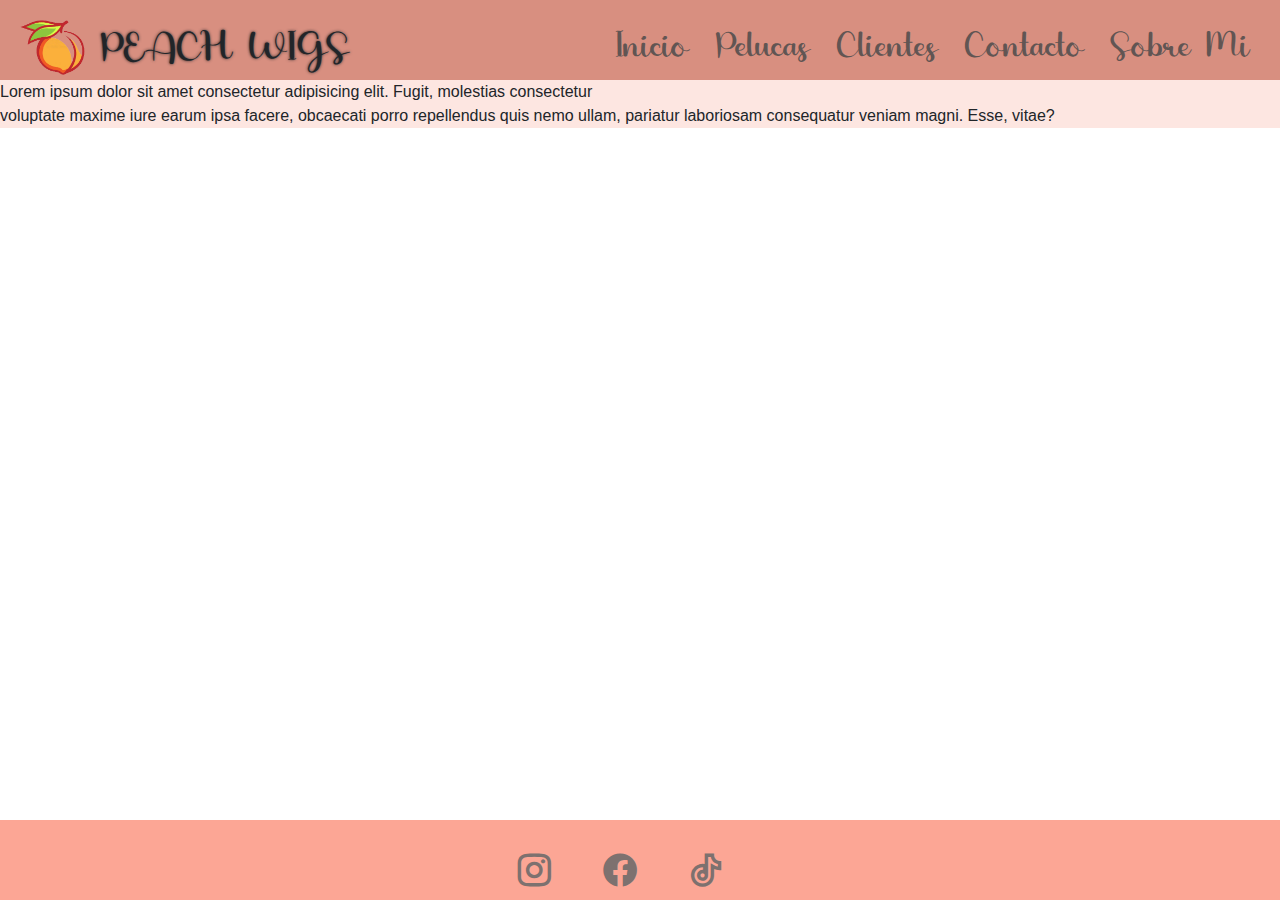
==== WEB/Pages/about-me.html @ 94ce93c8 "Correccion html para pages" ====
<!DOCTYPE html>
<html lang="es">
<head>
    <meta charset="UTF-8">
    <meta http-equiv="X-UA-Compatible" content="IE=edge">
    <meta name="viewport" content="width=device-width, initial-scale=1.0">
    <link rel="stylesheet" href="../css/bootstrap.css">
    <link rel="stylesheet" href="../css/estilos.css">    
    <link rel="stylesheet" href="../css/remixicon.css">
    <title>Sobre mi</title>
</head>
<body>
    <header>   
        <img class= "img" src="../img/peach-logo.png" alt="...">         
        <aside class="logo">Peach wigs</aside> 
        <nav class="barra" >
            <ul>
                <li><a href="inicio.html">Inicio</a></li>
                <li><a href="productos.html">Pelucas</a></li>
                <li><a href="clientes.html">Clientes</a></li>
                <li><a href="contacto.html">Contacto</a></li>
                <li><a href="about-me.html">Sobre mi</a></li>
            </ul>
        </nav>
    </header>

    <main>
        <p>Lorem ipsum dolor sit amet consectetur adipisicing elit. Fugit, molestias consectetur voluptate maxime iure earum ipsa facere, obcaecati porro repellendus quis nemo ullam, pariatur laboriosam consequatur veniam magni. Esse, vitae?</p>
    </main>

    <!-- Footer-->
    <footer>
        <div class="redes-sociales">
            <a href="https://www.instagram.com/peach.wigs/" target="_blank"><i class="ri-instagram-line"></i></a>
            <a href="https://www.facebook.com/peachwigs" target="_blank"><i class="ri-facebook-circle-fill"></i></a>
            <a href="https://www.tiktok.com/@kidacosplaywig?_t=8bCBHR6D5Iz&_r=1" target="_blank"><i class="ri-tiktok-line"></i></a>
        </div>
    </footer>
    
</body>
</html>
---- WEB/css/estilos.css ----
@font-face {
    font-family: cherry;
    src: url(../Fuentes/Texto/Cherry\ Bird\ Demo.ttf);
}

@font-face {
    font-family: elegant;
    src: url(../Fuentes/Texto/Elegant\ Handwriting.otf);
}

@font-face {
    font-family: juliette;
    src: url(../Fuentes/Texto/Juliette.otf);
}

*{
    margin: 0;
    padding: 0;
    box-sizing: border-box;
    width: auto;
    height: auto;
}

header{
    height: 80px;
    width: 100%;
    background-color: #D88F80;
    font-size: 22px;
    font-family: Verdana, Geneva, Tahoma, sans-serif;
    padding: 20px;
    position:relative;
}

.img{
    height: auto;
    width: 80px;
    float:left;
    padding-right: 15px;
}

.logo{
    float: left;
    text-transform: uppercase;
    text-shadow: 0 0 3px;
    font-family: elegant;
    font-size: 40px;
}

.barra{
    float: right;
}

ul{
    list-style: none;
}

ul li{
    display: inline-block;
    text-transform: capitalize;
}

ul a{
    color: #615553;
    text-decoration: none;
    font-family: elegant;
    font-size: 36px;
    padding: 10px

}

ul a:hover{
    color: white;
}

main{
    height: auto;
    background-color: #FDE6E1;
    margin-bottom: 80px;  

}

.Contenedor{
    border: 3px solid black;
    display: grid;
    width: 100%;
    padding: 10px;
    text-align: center;
    font-family: juliette;
    color: #7D716F;
    font-size: 60px; 
    letter-spacing: 5px;
    grid-template-columns: 1fr;
    grid-template-rows: 100px 1fr 1fr;
    justify-content: center;
    align-content: center;
    align-items: center ;
    justify-items: center;
    grid-template-areas:
    "encabezado"    
    "Juegos"   
    "Anime";
    background-size: cover;
    background-position: center;
}

h1{
    grid-area: encabezado;
    font-size: 100px;
}

h2{
    grid-area: h2; 
    font-size: 80px;   
}


.Juegos{
    grid-area: Juegos;
    border: 3px solid black;
    width: 100%;
    display: grid;
    padding: 45px; 
    grid-template-columns: repeat(4, 1fr);
    grid-template-rows: 100px 400px 400px;
    gap: 45px;
    grid-template-areas:  
    "h2 h2 h2 h2"
    "id1 id2 id3 id4"
    "id5 id6 id7 id8";  
}

.Anime{
    grid-area: Anime;
    border: 3px solid black;
    display: grid;
    width: 100%;
    padding: 45px;
    grid-template-columns: repeat(4, 1fr);
    grid-template-rows: 100px 400px 400px;
    gap: 45px;    
    grid-template-areas:
    "h2 h2 h2 h2"
    "id9 id10 id11 id12"
    "id13 id14 id15 id16";   
}

/* ################# Cards ################# */


.myCard {
    background-color: transparent;
    width: 400px;
    height: 400px;
    perspective: 1000px;
    text-shadow: black 1px 0 10px;   
}

.title {
    font-size: 1em;
    font-weight: 100;
    text-align: center;
}

.title2 {
    font-size: 1em;
    font-weight: 900;
    color: aliceblue;
}

.innerCard {
    position: relative;
    width: 100%;
    height: 100%;
    text-align: center;
    transition: transform 0.8s;
    transform-style: preserve-3d;
    cursor: pointer;
}

.myCard:hover .innerCard {
    transform: rotateY(180deg);
}

.frontSide,
.backSide {
    position: absolute;
    display: flex;
    flex-direction: column;
    justify-content: space-between;
    width: 100%;
    height: 100%;    
    -webkit-backface-visibility: hidden;
    backface-visibility: hidden;    
    background-size: cover;
}

.frontSide{
    border: 1px solid rgba(255, 255, 255, 0.8);
    border-radius: 1rem;
    color: white;
    box-shadow: 0 0 0.3em rgba(255, 255, 255, 0.5);
    font-weight: 700;
}

.backSide {
    transform: rotateY(180deg);   
}



/* ################# ID de las imagenes Juegos ################# */

/* Rosalina */

#id1{
    grid-area: id1;
}

#id1 .frontSide,
.frontSide::before {
    background-image: url(../img/Card/rosalina.webp);    
}

#id1 .backSide,
.frontSide::before {
    background-image: url(../img/Juegos/Rosalina.png);
}

/* Bayonetta*/

#id2{
    grid-area: id2;
}

#id2 .frontSide,
.frontSide::before {
    background-image: url(../img/Card/Bayoneta.avif);    
}

#id2 .backSide,
.frontSide::before {
    background-image: url(../img/Juegos/Bayoneta.png);
    background-size: contain;
}

/* Jinx */
#id3{
    grid-area: id3;
}

#id3 .frontSide,
.frontSide::before {
    background-image: url(../img/Card/Jinx.webp);    
}

#id3 .backSide,
.frontSide::before {
    background-image: url(../img/Juegos/jinx.png);
}

/* Mai */

#id4{
    grid-area: id4;
}

#id4 .frontSide,
.frontSide::before {
    background-image: url(../img/Card/mai_shiranui_en_the_king_of_fighters_allstar.jpg_242310155.webp);
}

#id4 .backSide,
.frontSide::before {
    background-image: url(../img/Juegos/snk-removebg-preview.png);
}

/* Eivor */

#id5{
    grid-area: id5;
}

#id5 .frontSide,
.frontSide::before {
    background-image: url(../img/Card/Eivor.webp);        
}

#id5 .backSide,
.frontSide::before {
    background-image: url(../img/Juegos/AC-removebg-preview.png);
}

/* Akali */

#id6{
    grid-area: id6;
}

#id6 .frontSide,
.frontSide::before {
    background-image: url(../img/Card/Akali.jpg);    
}

#id6 .backSide,
.frontSide::before {
    background-image: url(../img/Juegos/akali-removebg-preview.png);
}

/* Kichou */

#id7{
    grid-area: id7;
}

#id7 .frontSide,
.frontSide::before {
    background-image: url(../img/Card/Kichou.jpg);    
}

#id7 .backSide,
.frontSide::before {
    background-image: url(../img/Juegos/mobile-removebg-preview.png);
}

/* Sett */

#id8{
    grid-area: id8;
}

#id8 .frontSide,
.frontSide::before {
    background-image: url(../img/Card/sett.jpg);    
}

#id8 .backSide,
.frontSide::before {
    background-image: url(../img/Juegos/sett_lol-removebg-preview.png);
}

/* ################# ID de las imagenes Anime ################# */

/* Yoko */
#id9{    
    grid-area: id9;
}
#id9 .frontSide,
.frontSide::before {
    background-image: url(../img/Card/yoko.jpg);    
}

#id9 .backSide,
.frontSide::before {
    background-image: url(../img/Anime/TTGL.png);
}

/* Azula */

#id10{    
    grid-area: id10;
}

#id10 .frontSide,
.frontSide::before{
    background-image: url(../img/Card/azula.avif);    
}

#id10 .backSide,
.frontSide::before {
    background-image: url(../img/Anime/azula.png);
}

/* Rengoku */

#id11{    
    grid-area: id11;
}

#id11 .frontSide,
.frontSide::before{
    background-image: url(../img/Card/rengoku.jpeg);    
}

#id11 .backSide,
.frontSide::before {
    background-image: url(../img/Anime/rengoku.png);
}

/* Madara */

#id12{    
    grid-area: id12;
}

#id12 .frontSide,
.frontSide::before{
    background-image: url(../img/Card/Naruto-Madara-Uchiha-se-convierte-en-un-personaje-de-Dragon-Ball-One-Piece-y-Kimetsu-no-Yaiba-en-este-fanart.webp);    
}

#id12 .backSide,
.frontSide::before {
    background-image: url(../img/Anime/madara.png);
}

/* Draculaura */

#id13{    
    grid-area: id13;
}

#id13 .frontSide,
.frontSide::before{
    background-image: url(../img/Card/d12aa16167b3145a9d330a1097f83d4e.jpg);    
}

#id13 .backSide,
.frontSide::before {
    background-image: url(../img/Anime/highschool.png);
}

/* Usagi */

#id14{    
    grid-area: id14;
}

#id14 .frontSide,
.frontSide::before{
    background-image: url(../img/Card/usagi.jpg);    
}

#id14 .backSide,
.frontSide::before {
    background-image: url(../img/Anime/Usagi.png);
}

/* Faye */

#id15{    
    grid-area: id15;
}

#id15 .frontSide,
.frontSide::before{
    background-image: url(../img/Card/Faye_Valentine.jpg);    
}

#id15 .backSide,
.frontSide::before {
    background-image: url(../img/Anime/faye.png);
}

/* Mitsuri */

#id16{    
    grid-area: id16;
}

#id16 .frontSide,
.frontSide::before{
    background-image: url(../img/Card/Mitsuri_Kanroji_-_Anime.webp);    
}

#id16 .backSide,
.frontSide::before {
    background-image: url(../img/Anime/kimetsu.png);
}

/* Rengoku */

#id11{    
    grid-area: id11;
}

#id11 .frontSide,
.frontSide::before{
    background-image: url(../img/Card/rengoku.jpeg);    
}

#id11 .backSide,
.frontSide::before {
    background-image: url(../img/Anime/rengoku.png);
}




footer{
    position: fixed;
    left: 0;
    bottom: 0;
    width: 100%;
    height: 80px;
    background-color: #FCA695;
    font-family: elegant;
    color: #7D716F;
    text-align: center;
    padding: 20px;
}

.redes-sociales a{

    color: #7D716F;
    font-size: 40px;
    padding-right: 40px;
    text-decoration: none;
}

.redes-sociales a:hover{
    color: white;
    text-shadow: black 1px 0 10px;
}
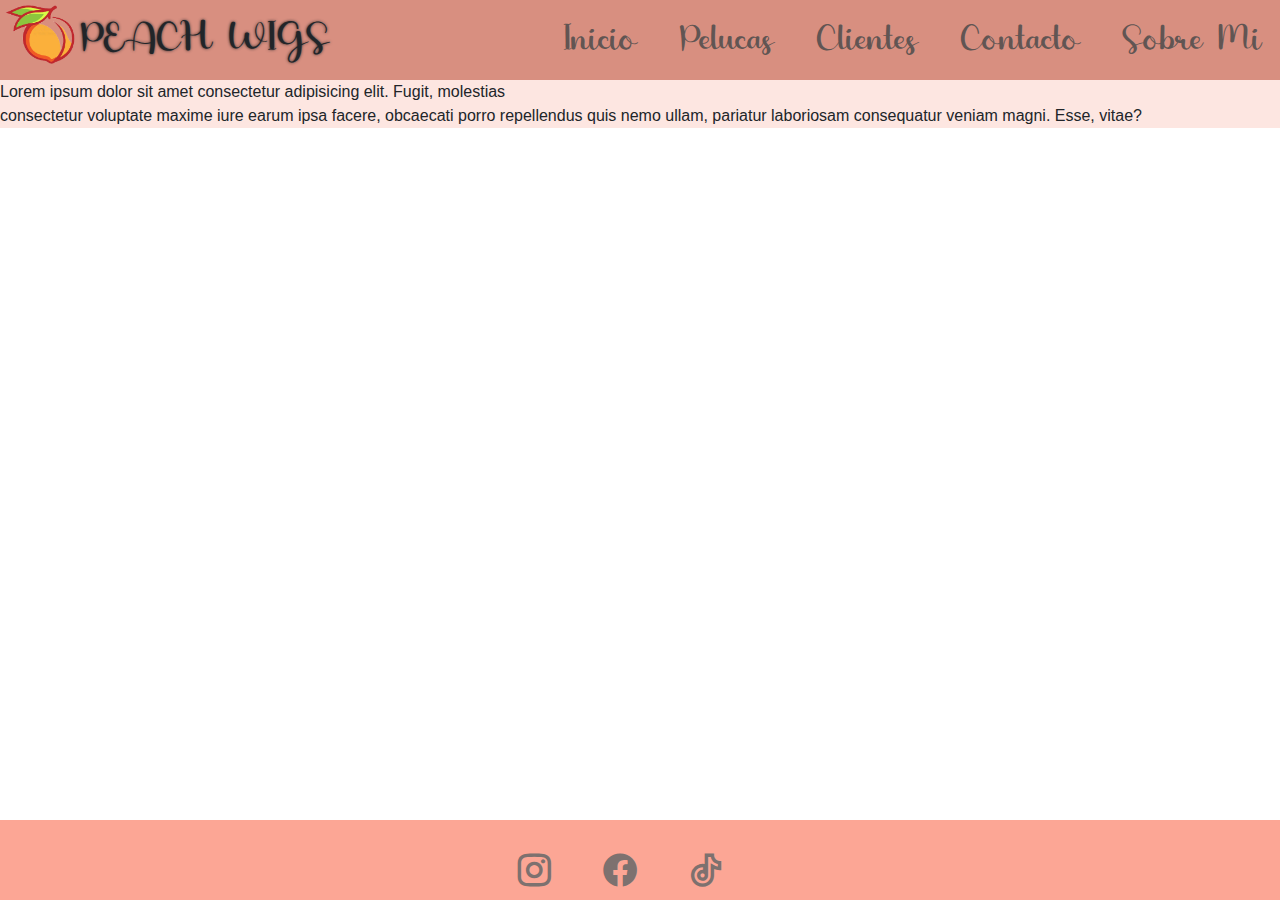
==== commit c978b1c1: "Header responsive hecho" ====
--- a/WEB/Pages/about-me.html
+++ b/WEB/Pages/about-me.html
@@ -14,6 +14,10 @@
         <img class= "img" src="../img/peach-logo.png" alt="...">         
         <aside class="logo">Peach wigs</aside> 
         <nav class="barra" >
+            <input type="checkbox" id="check">
+            <label for="check" class="checkbtn">
+                <i class="ri-menu-line"></i>
+            </label>
             <ul>
                 <li><a href="inicio.html">Inicio</a></li>
                 <li><a href="productos.html">Pelucas</a></li>
--- a/WEB/css/estilos.css
+++ b/WEB/css/estilos.css
@@ -27,7 +27,6 @@
     background-color: #D88F80;
     font-size: 22px;
     font-family: Verdana, Geneva, Tahoma, sans-serif;
-    padding: 20px;
     position:relative;
 }
 
@@ -35,7 +34,8 @@
     height: auto;
     width: 80px;
     float:left;
-    padding-right: 15px;
+    position: relative;
+    padding: 5px;
 }
 
 .logo{
@@ -44,33 +44,49 @@
     text-shadow: 0 0 3px;
     font-family: elegant;
     font-size: 40px;
-}
-
-.barra{
+    line-height: 80px;
+}
+
+ul{
     float: right;
-}
-
-ul{
     list-style: none;
 }
 
 ul li{
     display: inline-block;
-    text-transform: capitalize;
+    text-transform: capitalize;    
+    line-height: 80px;
+    margin: 0 5px
 }
 
 ul a{
     color: #615553;
+    font-family: elegant;        
     text-decoration: none;
-    font-family: elegant;
     font-size: 36px;
-    padding: 10px
+    padding: 7px 13px;
 
 }
 
 ul a:hover{
-    color: white;
-}
+    color: white;    
+    text-decoration: none;
+}
+
+.checkbtn{
+    font-size: 30px;
+    color: #615553;
+    float: right;    
+    line-height: 80px;
+    margin-right: 40px;
+    cursor: pointer;    
+    display: none;
+}
+
+#check{
+    display: none;
+}
+
 
 main{
     height: auto;
@@ -78,6 +94,113 @@
     margin-bottom: 80px;  
 
 }
+
+@media (max-width: 480px) { 
+
+    .logo{
+        font-size: 30px;
+    }   
+    .checkbtn{
+        display: block;
+    }
+
+    ul{
+        position: fixed;
+        width: 100%;
+        height: 100vh;
+        background:#FDE6E1;
+        top: 80px;
+        left: -100%;       
+        text-align: center;
+        transition: all .5s;
+
+    }
+    
+    ul li{
+        display: block;
+        margin: 50px 0;
+        line-height: 30px;
+    }
+
+    ul li a{
+        font-size: 40px;
+    }
+
+    li a:hover, li a.active{
+        background: none;
+        color: white;
+        text-shadow: 1px 1px 2px #615553;
+    }
+    
+    #check:checked ~ ul{
+        left: 0;
+    }
+}
+/* Crear banners de tamaño 1500px ancho por 415px alto */
+
+
+/* .....Carrusel V.1.....
+.Carrusel{
+    margin: auto;
+    background-color: #FDE6E1;
+    max-width: 1500px;
+    width: 100%;
+    padding: 15px;
+}
+
+ul.slider{
+    position: relative;
+    max-width: 1500px;
+    width: 100%;
+    height: 415px;
+}
+
+ul.slider li{
+    position: absolute;
+    left: 0;
+    top: 0;
+    opacity: 0;
+    width: inherit;
+    height: inherit;
+    transition: opacity .5s;
+}
+
+ul.slider li img{
+    width: 100%;
+    height: 400px;
+    object-fit: cover;
+}
+
+ul.slider li:first-child{
+    opacity:1;
+}
+
+ul.slider li:target{
+    opacity: 1;
+}
+
+.menu{
+    text-align: center;
+    margin: 20px;
+}
+
+.menu li{
+    display: inline-block;
+    text-align: center;
+}
+
+.menu li a{
+    display: inline-block;
+    color: white;
+    text-decoration: none;
+    background-color: #DD897B;
+    padding: 0px;
+    width: 20px;
+    height: 20px;
+    font-size: 20px;
+    border-radius: 100%;
+} 
+......Carrusel v.1......*/
 
 .Contenedor{
     border: 3px solid black;
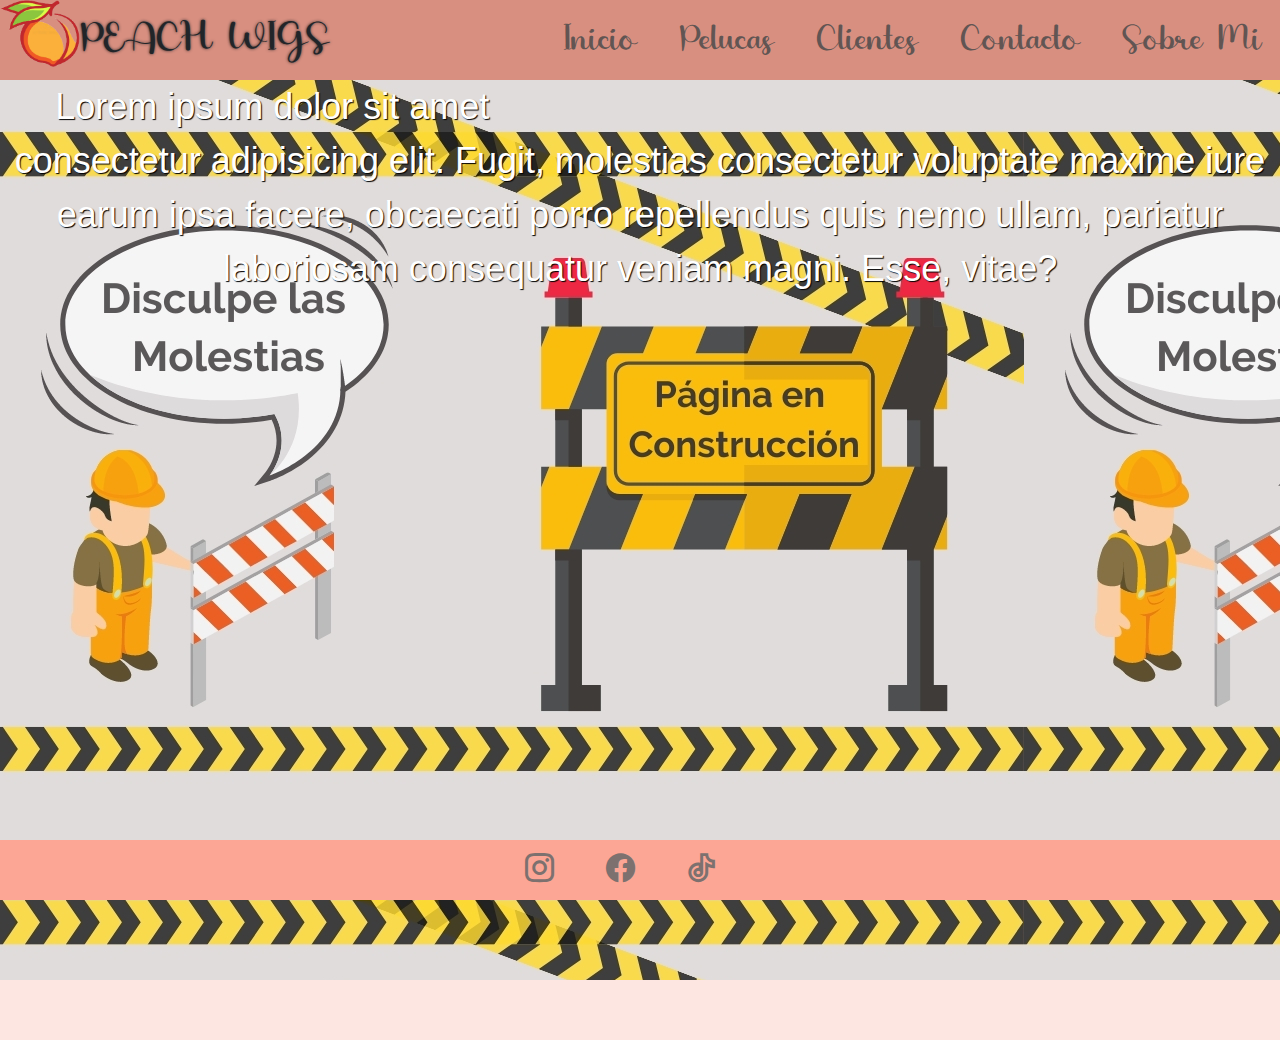
==== commit 3140aeac: "Añadido pagina Contacto Responsive" ====
--- a/WEB/Pages/about-me.html
+++ b/WEB/Pages/about-me.html
@@ -29,7 +29,7 @@
     </header>
 
     <main>
-        <p>Lorem ipsum dolor sit amet consectetur adipisicing elit. Fugit, molestias consectetur voluptate maxime iure earum ipsa facere, obcaecati porro repellendus quis nemo ullam, pariatur laboriosam consequatur veniam magni. Esse, vitae?</p>
+        <p class="Construccion">Lorem ipsum dolor sit amet consectetur adipisicing elit. Fugit, molestias consectetur voluptate maxime iure earum ipsa facere, obcaecati porro repellendus quis nemo ullam, pariatur laboriosam consequatur veniam magni. Esse, vitae?</p>
     </main>
 
     <!-- Footer-->
--- a/WEB/css/estilos.css
+++ b/WEB/css/estilos.css
@@ -21,13 +21,19 @@
     height: auto;
 }
 
+body{
+    background: #FDE6E1;
+}
+
 header{
     height: 80px;
     width: 100%;
     background-color: #D88F80;
     font-size: 22px;
     font-family: Verdana, Geneva, Tahoma, sans-serif;
-    position:relative;
+    position: sticky;
+    top: 0;
+    z-index: 3;
 }
 
 .img{
@@ -35,7 +41,7 @@
     width: 80px;
     float:left;
     position: relative;
-    padding: 5px;
+    padding: 0;
 }
 
 .logo{
@@ -47,12 +53,12 @@
     line-height: 80px;
 }
 
-ul{
+nav ul{
     float: right;
     list-style: none;
 }
 
-ul li{
+nav ul li{
     display: inline-block;
     text-transform: capitalize;    
     line-height: 80px;
@@ -68,9 +74,10 @@
 
 }
 
-ul a:hover{
+ul a.active, ul a:hover{
     color: white;    
     text-decoration: none;
+    cursor: pointer;
 }
 
 .checkbtn{
@@ -90,12 +97,11 @@
 
 main{
     height: auto;
-    background-color: #FDE6E1;
-    margin-bottom: 80px;  
-
-}
-
-@media (max-width: 480px) { 
+    margin-bottom: 60px;  
+
+}
+
+@media only screen and (max-width: 480px) { 
 
     .logo{
         font-size: 30px;
@@ -126,7 +132,7 @@
         font-size: 40px;
     }
 
-    li a:hover, li a.active{
+    li a:hover, ul a.active{
         background: none;
         color: white;
         text-shadow: 1px 1px 2px #615553;
@@ -134,7 +140,13 @@
     
     #check:checked ~ ul{
         left: 0;
-    }
+        position: fixed;
+        top: 80px;
+        bottom: 0;
+        right: 0;
+        z-index: 2;
+    }
+    
 }
 /* Crear banners de tamaño 1500px ancho por 415px alto */
 
@@ -226,12 +238,12 @@
     background-position: center;
 }
 
-h1{
+.Contenedor h1{
     grid-area: encabezado;
     font-size: 100px;
 }
 
-h2{
+.Contenedor h2{
     grid-area: h2; 
     font-size: 80px;   
 }
@@ -275,7 +287,7 @@
     width: 400px;
     height: 400px;
     perspective: 1000px;
-    text-shadow: black 1px 0 10px;   
+    text-shadow: 1px 1px 1px black;   
 }
 
 .title {
@@ -605,26 +617,143 @@
     background-image: url(../img/Anime/rengoku.png);
 }
 
+/* Pagina Contactos */
+
+.Hello{    
+    background-image: url(../img/v1013-p-0001a.jpg);
+    background-size: cover;
+}
+
+.Contacto{    
+    font-family: cherry;
+    color: #615553;
+    padding: 1.5em;
+    max-width: 1300px;
+    margin-left: auto;
+    margin-right: auto;    
+}
+
+.Contacto h1{
+    text-align: center;
+    font-size: 4em;
+    font-family: Juliette;
+}
+
+.Grid-Contacto{
+    box-shadow: 0 0 20px 0 #7D716F;     
+}
+
+.Grid-Contacto > * {
+    padding: 1em;
+}
+
+.Formulario{
+    background-color:#E3C5BF;
+}
+
+.Formulario form{
+    display: grid;
+    grid-template-columns: 1fr 1fr;
+}
+
+.Formulario form .block{
+    grid-column: 1/3;
+}
+
+.Formulario form p{
+    margin: 0;
+    padding: 1em;
+
+}
+
+.Formulario form button,
+.Formulario form input,
+.Formulario form textarea{
+    width: 100%;
+    padding: .7em;
+    border: none;
+    background: none;
+    outline: none;
+    border-bottom: 1px solid #7A5148;
+}
+
+.Formulario form .Archivos{
+    border-bottom: none;
+}
+
+.Formulario form button{
+    background-color: #7D716F;
+    border: 0;
+    text-transform: uppercase;
+    padding: 1em;
+    color:#E3C5BF ;
+}
+
+.Formulario form button:hover,
+.Formulario form button:focus{
+    background:  #E8D4D1;     
+    color: #808080;
+    transition: background-color 1s ease-out;
+    outline: 0;
+}
+
+.Info{
+    background-color: #7A5148;
+}
+
+.Info ul,
+.Info h2{
+    text-align: center;
+    margin: 0 0 1rem 0;
+    color: #E8D4D1;
+}
+
+.Info ul{
+    list-style: none;
+    padding: 0;
+}
+
+.Info ul li{
+    padding: .3em;
+}
+
+@media (min-width: 700px){
+    .Grid-Contacto{
+        display: grid;
+        grid-template-columns: 2fr 1fr;
+    }
+
+    .Grid-Contacto > * {
+        padding: 2em;
+    }
+    
+    .Info ul,
+    .Info h2{
+        padding: 1em;
+    }
+}
 
 
 
 footer{
     position: fixed;
+    display: flex;
+    align-items: center; 
+    justify-content: center;   
     left: 0;
     bottom: 0;
     width: 100%;
-    height: 80px;
+    height: 60px;
     background-color: #FCA695;
     font-family: elegant;
     color: #7D716F;
-    text-align: center;
-    padding: 20px;
+    padding: 10px;
 }
 
 .redes-sociales a{
 
     color: #7D716F;
-    font-size: 40px;
+    font-size: 35px;
     padding-right: 40px;
     text-decoration: none;
 }
@@ -635,3 +764,60 @@
 }
 
 
+
+@media only screen and (max-width: 480px){ 
+
+    .Contenedor{        
+        padding: 5px;
+        font-size: 28px;
+    }
+    h2{
+        grid-area: h2; 
+        font-size: 70px;   
+    }
+
+    .Juegos{
+    grid-template-columns: 1fr 1fr;
+    padding:10px;
+    grid-template-rows: 100px repeat(4, 200px);
+    gap: 10px;
+    grid-template-areas:
+    "h2 h2"
+    "id1 id2" 
+    "id3 id4"
+    "id5 id6"
+    "id7 id8";
+    }
+
+    
+    .Anime{
+        grid-template-columns: 1fr 1fr;
+        padding:10px;
+        grid-template-rows: 100px repeat(4, 200px);
+        gap: 10px;
+        grid-template-areas:
+        "h2 h2"
+        "id9 id10" 
+        "id11 id12"
+        "id13 id14"
+        "id15 id16";
+        }
+
+    .myCard {
+        background-color: transparent;
+        width: 180px;
+        height: 180px;
+        perspective: 1000px;
+        text-shadow: black 1px 0 10px;   
+    }
+
+}
+
+.Construccion{
+    background-image: url(../img/Pagina-en-construccion.jpg);
+    height: 100vh;
+    font-size: 36px;
+    text-align: center;
+    color: white;
+    text-shadow: 1px 1px 1px black;
+}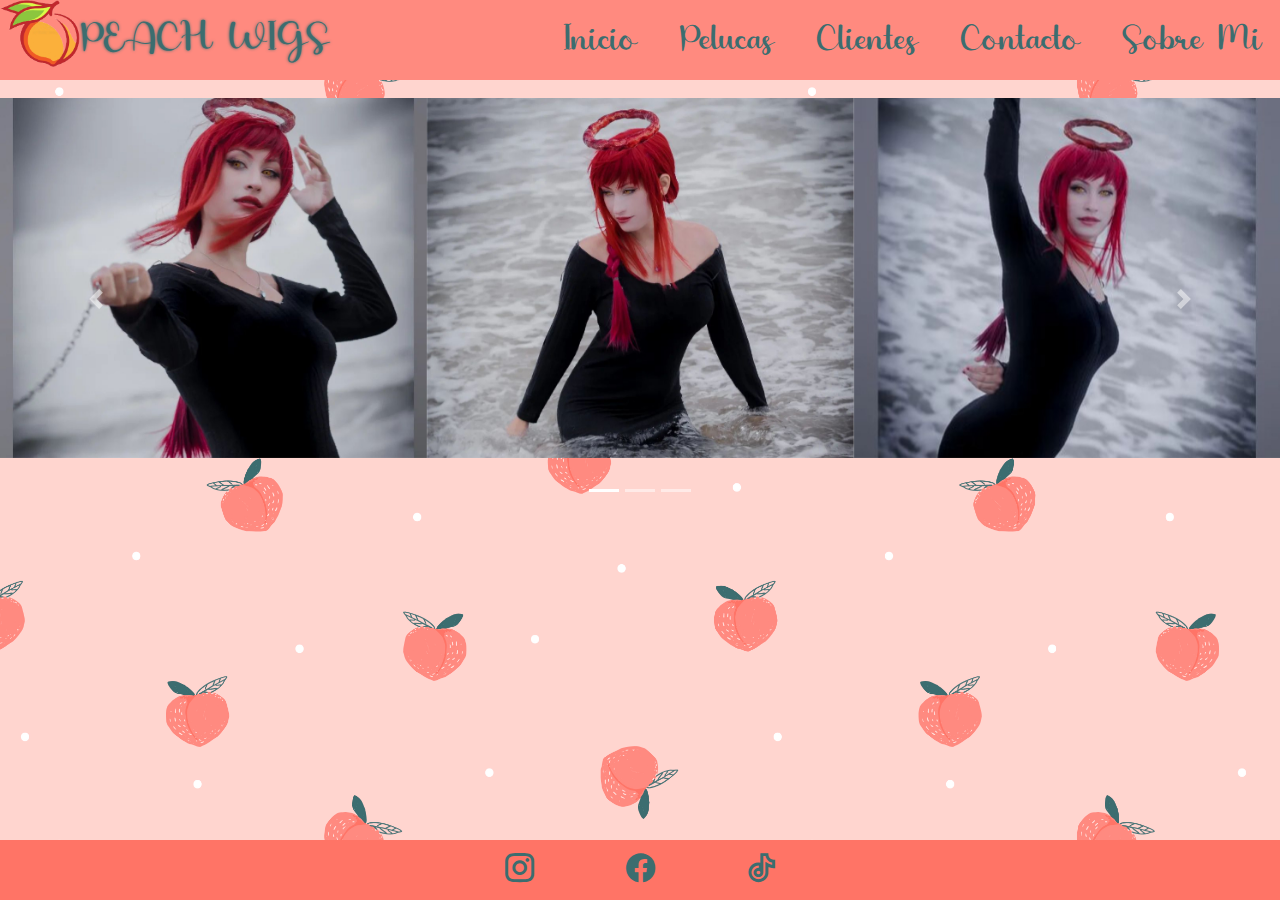
==== commit 1c48715c: "Cambios banner inicio, modificacion de About me" ====
--- a/WEB/Pages/about-me.html
+++ b/WEB/Pages/about-me.html
@@ -1,19 +1,21 @@
 <!DOCTYPE html>
 <html lang="es">
+
 <head>
     <meta charset="UTF-8">
     <meta http-equiv="X-UA-Compatible" content="IE=edge">
     <meta name="viewport" content="width=device-width, initial-scale=1.0">
     <link rel="stylesheet" href="../css/bootstrap.css">
-    <link rel="stylesheet" href="../css/estilos.css">    
+    <link rel="stylesheet" href="../css/estilos.css">
     <link rel="stylesheet" href="../css/remixicon.css">
     <title>Sobre mi</title>
 </head>
+
 <body>
-    <header>   
-        <img class= "img" src="../img/peach-logo.png" alt="...">         
-        <aside class="logo">Peach wigs</aside> 
-        <nav class="barra" >
+    <header>
+        <img class="img" src="../img/peach-logo.png" alt="...">
+        <aside class="logo">Peach wigs</aside>
+        <nav class="barra">
             <input type="checkbox" id="check">
             <label for="check" class="checkbtn">
                 <i class="ri-menu-line"></i>
@@ -27,9 +29,37 @@
             </ul>
         </nav>
     </header>
+    <main>
+        <div id="carouselExampleIndicators" class="carousel slide" data-ride="carousel">
+            <ol class="carousel-indicators">
+                <li data-target="#carouselExampleIndicators" data-slide-to="0" class="active"></li>
+                <li data-target="#carouselExampleIndicators" data-slide-to="1"></li>
+                <li data-target="#carouselExampleIndicators" data-slide-to="2"></li>
+            </ol>
+            <div class="carousel-inner">
+                <div class="carousel-item active">
+                    <img src="../img/banner2.jpg" class="d-block w-100" alt="...">
+                </div>
+                <div class="carousel-item">
+                    <img src="../img/banner1.jpg" class="d-block w-100" alt="...">
+                </div>
+                <div class="carousel-item">
+                    <img src="../img/banner3.jpg" class="d-block w-100" alt="...">
+                </div>
+            </div>
+            <button class="carousel-control-prev" type="button" data-target="#carouselExampleIndicators" data-slide="prev">
+                <span class="carousel-control-prev-icon" aria-hidden="true"></span>
+                <span class="sr-only">Previous</span>
+            </button>
+            <button class="carousel-control-next" type="button" data-target="#carouselExampleIndicators" data-slide="next">
+                <span class="carousel-control-next-icon" aria-hidden="true"></span>
+                <span class="sr-only">Next</span>
+            </button>
+        </div>
 
-    <main>
-        <p class="Construccion">Lorem ipsum dolor sit amet consectetur adipisicing elit. Fugit, molestias consectetur voluptate maxime iure earum ipsa facere, obcaecati porro repellendus quis nemo ullam, pariatur laboriosam consequatur veniam magni. Esse, vitae?</p>
+        <!--  <div class="About">
+
+        </div> -->
     </main>
 
     <!-- Footer-->
@@ -37,9 +67,15 @@
         <div class="redes-sociales">
             <a href="https://www.instagram.com/peach.wigs/" target="_blank"><i class="ri-instagram-line"></i></a>
             <a href="https://www.facebook.com/peachwigs" target="_blank"><i class="ri-facebook-circle-fill"></i></a>
-            <a href="https://www.tiktok.com/@kidacosplaywig?_t=8bCBHR6D5Iz&_r=1" target="_blank"><i class="ri-tiktok-line"></i></a>
+            <a href="https://www.tiktok.com/@kidacosplaywig?_t=8bCBHR6D5Iz&_r=1" target="_blank"><i
+                    class="ri-tiktok-line"></i></a>
         </div>
     </footer>
-    
+    <script src="https://cdn.jsdelivr.net/npm/jquery@3.5.1/dist/jquery.slim.min.js" integrity="sha384-DfXdz2htPH0lsSSs5nCTpuj/zy4C+OGpamoFVy38MVBnE+IbbVYUew+OrCXaRkfj" crossorigin="anonymous"></script>
+    <script src="https://cdn.jsdelivr.net/npm/popper.js@1.16.1/dist/umd/popper.min.js" integrity="sha384-9/reFTGAW83EW2RDu2S0VKaIzap3H66lZH81PoYlFhbGU+6BZp6G7niu735Sk7lN" crossorigin="anonymous"></script>
+    <script src="https://cdn.jsdelivr.net/npm/bootstrap@4.6.2/dist/js/bootstrap.min.js" integrity="sha384-+sLIOodYLS7CIrQpBjl+C7nPvqq+FbNUBDunl/OZv93DB7Ln/533i8e/mZXLi/P+" crossorigin="anonymous"></script>
+
+
 </body>
+
 </html>--- a/WEB/css/estilos.css
+++ b/WEB/css/estilos.css
@@ -1,823 +1,581 @@
-@font-face {
-    font-family: cherry;
-    src: url(../Fuentes/Texto/Cherry\ Bird\ Demo.ttf);
-}
-
-@font-face {
-    font-family: elegant;
-    src: url(../Fuentes/Texto/Elegant\ Handwriting.otf);
-}
-
-@font-face {
-    font-family: juliette;
-    src: url(../Fuentes/Texto/Juliette.otf);
-}
-
-*{
-    margin: 0;
-    padding: 0;
-    box-sizing: border-box;
-    width: auto;
-    height: auto;
-}
-
-body{
-    background: #FDE6E1;
-}
-
-header{
-    height: 80px;
-    width: 100%;
-    background-color: #D88F80;
-    font-size: 22px;
-    font-family: Verdana, Geneva, Tahoma, sans-serif;
-    position: sticky;
-    top: 0;
-    z-index: 3;
-}
-
-.img{
-    height: auto;
-    width: 80px;
-    float:left;
-    position: relative;
-    padding: 0;
-}
-
-.logo{
-    float: left;
-    text-transform: uppercase;
-    text-shadow: 0 0 3px;
-    font-family: elegant;
-    font-size: 40px;
-    line-height: 80px;
-}
-
-nav ul{
-    float: right;
-    list-style: none;
-}
-
-nav ul li{
-    display: inline-block;
-    text-transform: capitalize;    
-    line-height: 80px;
-    margin: 0 5px
-}
-
-ul a{
-    color: #615553;
-    font-family: elegant;        
-    text-decoration: none;
-    font-size: 36px;
-    padding: 7px 13px;
-
-}
-
-ul a.active, ul a:hover{
-    color: white;    
-    text-decoration: none;
-    cursor: pointer;
-}
-
-.checkbtn{
-    font-size: 30px;
-    color: #615553;
-    float: right;    
-    line-height: 80px;
-    margin-right: 40px;
-    cursor: pointer;    
-    display: none;
-}
-
-#check{
-    display: none;
-}
-
-
-main{
-    height: auto;
-    margin-bottom: 60px;  
-
-}
-
-@media only screen and (max-width: 480px) { 
-
-    .logo{
-        font-size: 30px;
-    }   
-    .checkbtn{
-        display: block;
-    }
-
-    ul{
-        position: fixed;
-        width: 100%;
-        height: 100vh;
-        background:#FDE6E1;
-        top: 80px;
-        left: -100%;       
-        text-align: center;
-        transition: all .5s;
-
-    }
-    
-    ul li{
-        display: block;
-        margin: 50px 0;
-        line-height: 30px;
-    }
-
-    ul li a{
-        font-size: 40px;
-    }
-
-    li a:hover, ul a.active{
-        background: none;
-        color: white;
-        text-shadow: 1px 1px 2px #615553;
-    }
-    
-    #check:checked ~ ul{
-        left: 0;
-        position: fixed;
-        top: 80px;
-        bottom: 0;
-        right: 0;
-        z-index: 2;
-    }
-    
-}
-/* Crear banners de tamaño 1500px ancho por 415px alto */
-
-
-/* .....Carrusel V.1.....
-.Carrusel{
-    margin: auto;
-    background-color: #FDE6E1;
-    max-width: 1500px;
-    width: 100%;
-    padding: 15px;
-}
-
-ul.slider{
-    position: relative;
-    max-width: 1500px;
-    width: 100%;
-    height: 415px;
-}
-
-ul.slider li{
-    position: absolute;
-    left: 0;
-    top: 0;
-    opacity: 0;
-    width: inherit;
-    height: inherit;
-    transition: opacity .5s;
-}
-
-ul.slider li img{
-    width: 100%;
-    height: 400px;
-    object-fit: cover;
-}
-
-ul.slider li:first-child{
-    opacity:1;
-}
-
-ul.slider li:target{
-    opacity: 1;
-}
-
-.menu{
-    text-align: center;
-    margin: 20px;
-}
-
-.menu li{
-    display: inline-block;
-    text-align: center;
-}
-
-.menu li a{
-    display: inline-block;
-    color: white;
-    text-decoration: none;
-    background-color: #DD897B;
-    padding: 0px;
-    width: 20px;
-    height: 20px;
-    font-size: 20px;
-    border-radius: 100%;
-} 
-......Carrusel v.1......*/
-
-.Contenedor{
-    border: 3px solid black;
-    display: grid;
-    width: 100%;
-    padding: 10px;
-    text-align: center;
-    font-family: juliette;
-    color: #7D716F;
-    font-size: 60px; 
-    letter-spacing: 5px;
-    grid-template-columns: 1fr;
-    grid-template-rows: 100px 1fr 1fr;
-    justify-content: center;
-    align-content: center;
-    align-items: center ;
-    justify-items: center;
-    grid-template-areas:
-    "encabezado"    
-    "Juegos"   
-    "Anime";
-    background-size: cover;
-    background-position: center;
-}
-
-.Contenedor h1{
-    grid-area: encabezado;
-    font-size: 100px;
-}
-
-.Contenedor h2{
-    grid-area: h2; 
-    font-size: 80px;   
-}
-
-
-.Juegos{
-    grid-area: Juegos;
-    border: 3px solid black;
-    width: 100%;
-    display: grid;
-    padding: 45px; 
-    grid-template-columns: repeat(4, 1fr);
-    grid-template-rows: 100px 400px 400px;
-    gap: 45px;
-    grid-template-areas:  
-    "h2 h2 h2 h2"
-    "id1 id2 id3 id4"
-    "id5 id6 id7 id8";  
-}
-
-.Anime{
-    grid-area: Anime;
-    border: 3px solid black;
-    display: grid;
-    width: 100%;
-    padding: 45px;
-    grid-template-columns: repeat(4, 1fr);
-    grid-template-rows: 100px 400px 400px;
-    gap: 45px;    
-    grid-template-areas:
-    "h2 h2 h2 h2"
-    "id9 id10 id11 id12"
-    "id13 id14 id15 id16";   
-}
-
-/* ################# Cards ################# */
-
-
-.myCard {
-    background-color: transparent;
-    width: 400px;
-    height: 400px;
-    perspective: 1000px;
-    text-shadow: 1px 1px 1px black;   
-}
-
-.title {
-    font-size: 1em;
-    font-weight: 100;
-    text-align: center;
-}
-
-.title2 {
-    font-size: 1em;
-    font-weight: 900;
-    color: aliceblue;
-}
-
-.innerCard {
-    position: relative;
-    width: 100%;
-    height: 100%;
-    text-align: center;
-    transition: transform 0.8s;
-    transform-style: preserve-3d;
-    cursor: pointer;
-}
-
-.myCard:hover .innerCard {
-    transform: rotateY(180deg);
-}
-
-.frontSide,
-.backSide {
-    position: absolute;
-    display: flex;
-    flex-direction: column;
-    justify-content: space-between;
-    width: 100%;
-    height: 100%;    
-    -webkit-backface-visibility: hidden;
-    backface-visibility: hidden;    
-    background-size: cover;
-}
-
-.frontSide{
-    border: 1px solid rgba(255, 255, 255, 0.8);
-    border-radius: 1rem;
-    color: white;
-    box-shadow: 0 0 0.3em rgba(255, 255, 255, 0.5);
-    font-weight: 700;
-}
-
-.backSide {
-    transform: rotateY(180deg);   
-}
-
-
-
-/* ################# ID de las imagenes Juegos ################# */
-
-/* Rosalina */
-
-#id1{
-    grid-area: id1;
-}
-
-#id1 .frontSide,
-.frontSide::before {
-    background-image: url(../img/Card/rosalina.webp);    
-}
-
-#id1 .backSide,
-.frontSide::before {
-    background-image: url(../img/Juegos/Rosalina.png);
-}
-
-/* Bayonetta*/
-
-#id2{
-    grid-area: id2;
-}
-
-#id2 .frontSide,
-.frontSide::before {
-    background-image: url(../img/Card/Bayoneta.avif);    
-}
-
-#id2 .backSide,
-.frontSide::before {
-    background-image: url(../img/Juegos/Bayoneta.png);
-    background-size: contain;
-}
-
-/* Jinx */
-#id3{
-    grid-area: id3;
-}
-
-#id3 .frontSide,
-.frontSide::before {
-    background-image: url(../img/Card/Jinx.webp);    
-}
-
-#id3 .backSide,
-.frontSide::before {
-    background-image: url(../img/Juegos/jinx.png);
-}
-
-/* Mai */
-
-#id4{
-    grid-area: id4;
-}
-
-#id4 .frontSide,
-.frontSide::before {
-    background-image: url(../img/Card/mai_shiranui_en_the_king_of_fighters_allstar.jpg_242310155.webp);
-}
-
-#id4 .backSide,
-.frontSide::before {
-    background-image: url(../img/Juegos/snk-removebg-preview.png);
-}
-
-/* Eivor */
-
-#id5{
-    grid-area: id5;
-}
-
-#id5 .frontSide,
-.frontSide::before {
-    background-image: url(../img/Card/Eivor.webp);        
-}
-
-#id5 .backSide,
-.frontSide::before {
-    background-image: url(../img/Juegos/AC-removebg-preview.png);
-}
-
-/* Akali */
-
-#id6{
-    grid-area: id6;
-}
-
-#id6 .frontSide,
-.frontSide::before {
-    background-image: url(../img/Card/Akali.jpg);    
-}
-
-#id6 .backSide,
-.frontSide::before {
-    background-image: url(../img/Juegos/akali-removebg-preview.png);
-}
-
-/* Kichou */
-
-#id7{
-    grid-area: id7;
-}
-
-#id7 .frontSide,
-.frontSide::before {
-    background-image: url(../img/Card/Kichou.jpg);    
-}
-
-#id7 .backSide,
-.frontSide::before {
-    background-image: url(../img/Juegos/mobile-removebg-preview.png);
-}
-
-/* Sett */
-
-#id8{
-    grid-area: id8;
-}
-
-#id8 .frontSide,
-.frontSide::before {
-    background-image: url(../img/Card/sett.jpg);    
-}
-
-#id8 .backSide,
-.frontSide::before {
-    background-image: url(../img/Juegos/sett_lol-removebg-preview.png);
-}
-
-/* ################# ID de las imagenes Anime ################# */
-
-/* Yoko */
-#id9{    
-    grid-area: id9;
-}
-#id9 .frontSide,
-.frontSide::before {
-    background-image: url(../img/Card/yoko.jpg);    
-}
-
-#id9 .backSide,
-.frontSide::before {
-    background-image: url(../img/Anime/TTGL.png);
-}
-
-/* Azula */
-
-#id10{    
-    grid-area: id10;
-}
-
-#id10 .frontSide,
-.frontSide::before{
-    background-image: url(../img/Card/azula.avif);    
-}
-
-#id10 .backSide,
-.frontSide::before {
-    background-image: url(../img/Anime/azula.png);
-}
-
-/* Rengoku */
-
-#id11{    
-    grid-area: id11;
-}
-
-#id11 .frontSide,
-.frontSide::before{
-    background-image: url(../img/Card/rengoku.jpeg);    
-}
-
-#id11 .backSide,
-.frontSide::before {
-    background-image: url(../img/Anime/rengoku.png);
-}
-
-/* Madara */
-
-#id12{    
-    grid-area: id12;
-}
-
-#id12 .frontSide,
-.frontSide::before{
-    background-image: url(../img/Card/Naruto-Madara-Uchiha-se-convierte-en-un-personaje-de-Dragon-Ball-One-Piece-y-Kimetsu-no-Yaiba-en-este-fanart.webp);    
-}
-
-#id12 .backSide,
-.frontSide::before {
-    background-image: url(../img/Anime/madara.png);
-}
-
-/* Draculaura */
-
-#id13{    
-    grid-area: id13;
-}
-
-#id13 .frontSide,
-.frontSide::before{
-    background-image: url(../img/Card/d12aa16167b3145a9d330a1097f83d4e.jpg);    
-}
-
-#id13 .backSide,
-.frontSide::before {
-    background-image: url(../img/Anime/highschool.png);
-}
-
-/* Usagi */
-
-#id14{    
-    grid-area: id14;
-}
-
-#id14 .frontSide,
-.frontSide::before{
-    background-image: url(../img/Card/usagi.jpg);    
-}
-
-#id14 .backSide,
-.frontSide::before {
-    background-image: url(../img/Anime/Usagi.png);
-}
-
-/* Faye */
-
-#id15{    
-    grid-area: id15;
-}
-
-#id15 .frontSide,
-.frontSide::before{
-    background-image: url(../img/Card/Faye_Valentine.jpg);    
-}
-
-#id15 .backSide,
-.frontSide::before {
-    background-image: url(../img/Anime/faye.png);
-}
-
-/* Mitsuri */
-
-#id16{    
-    grid-area: id16;
-}
-
-#id16 .frontSide,
-.frontSide::before{
-    background-image: url(../img/Card/Mitsuri_Kanroji_-_Anime.webp);    
-}
-
-#id16 .backSide,
-.frontSide::before {
-    background-image: url(../img/Anime/kimetsu.png);
-}
-
-/* Rengoku */
-
-#id11{    
-    grid-area: id11;
-}
-
-#id11 .frontSide,
-.frontSide::before{
-    background-image: url(../img/Card/rengoku.jpeg);    
-}
-
-#id11 .backSide,
-.frontSide::before {
-    background-image: url(../img/Anime/rengoku.png);
-}
-
-/* Pagina Contactos */
-
-.Hello{    
-    background-image: url(../img/v1013-p-0001a.jpg);
-    background-size: cover;
-}
-
-.Contacto{    
-    font-family: cherry;
-    color: #615553;
-    padding: 1.5em;
-    max-width: 1300px;
-    margin-left: auto;
-    margin-right: auto;    
-}
-
-.Contacto h1{
-    text-align: center;
-    font-size: 4em;
-    font-family: Juliette;
-}
-
-.Grid-Contacto{
-    box-shadow: 0 0 20px 0 #7D716F;     
-}
-
-.Grid-Contacto > * {
-    padding: 1em;
-}
-
-.Formulario{
-    background-color:#E3C5BF;
-}
-
-.Formulario form{
-    display: grid;
-    grid-template-columns: 1fr 1fr;
-}
-
-.Formulario form .block{
-    grid-column: 1/3;
-}
-
-.Formulario form p{
-    margin: 0;
-    padding: 1em;
-
-}
-
-.Formulario form button,
-.Formulario form input,
-.Formulario form textarea{
-    width: 100%;
-    padding: .7em;
-    border: none;
-    background: none;
-    outline: none;
-    border-bottom: 1px solid #7A5148;
-}
-
-.Formulario form .Archivos{
-    border-bottom: none;
-}
-
-.Formulario form button{
-    background-color: #7D716F;
-    border: 0;
-    text-transform: uppercase;
-    padding: 1em;
-    color:#E3C5BF ;
-}
-
-.Formulario form button:hover,
-.Formulario form button:focus{
-    background:  #E8D4D1;     
-    color: #808080;
-    transition: background-color 1s ease-out;
-    outline: 0;
-}
-
-.Info{
-    background-color: #7A5148;
-}
-
-.Info ul,
-.Info h2{
-    text-align: center;
-    margin: 0 0 1rem 0;
-    color: #E8D4D1;
-}
-
-.Info ul{
-    list-style: none;
-    padding: 0;
-}
-
-.Info ul li{
-    padding: .3em;
-}
-
-@media (min-width: 700px){
-    .Grid-Contacto{
-        display: grid;
-        grid-template-columns: 2fr 1fr;
-    }
-
-    .Grid-Contacto > * {
-        padding: 2em;
-    }
-    
-    .Info ul,
-    .Info h2{
-        padding: 1em;
-    }
-}
-
-
-
-footer{
-    position: fixed;
-    display: flex;
-    align-items: center; 
-    justify-content: center;   
-    left: 0;
-    bottom: 0;
-    width: 100%;
-    height: 60px;
-    background-color: #FCA695;
-    font-family: elegant;
-    color: #7D716F;
-    padding: 10px;
-}
-
-.redes-sociales a{
-
-    color: #7D716F;
-    font-size: 35px;
-    padding-right: 40px;
-    text-decoration: none;
-}
-
-.redes-sociales a:hover{
-    color: white;
-    text-shadow: black 1px 0 10px;
-}
-
-
-
-@media only screen and (max-width: 480px){ 
-
-    .Contenedor{        
-        padding: 5px;
-        font-size: 28px;
-    }
-    h2{
-        grid-area: h2; 
-        font-size: 70px;   
-    }
-
-    .Juegos{
-    grid-template-columns: 1fr 1fr;
-    padding:10px;
-    grid-template-rows: 100px repeat(4, 200px);
-    gap: 10px;
-    grid-template-areas:
-    "h2 h2"
-    "id1 id2" 
-    "id3 id4"
-    "id5 id6"
-    "id7 id8";
-    }
-
-    
-    .Anime{
-        grid-template-columns: 1fr 1fr;
-        padding:10px;
-        grid-template-rows: 100px repeat(4, 200px);
-        gap: 10px;
-        grid-template-areas:
-        "h2 h2"
-        "id9 id10" 
-        "id11 id12"
-        "id13 id14"
-        "id15 id16";
-        }
-
-    .myCard {
-        background-color: transparent;
-        width: 180px;
-        height: 180px;
-        perspective: 1000px;
-        text-shadow: black 1px 0 10px;   
-    }
-
-}
-
-.Construccion{
-    background-image: url(../img/Pagina-en-construccion.jpg);
-    height: 100vh;
-    font-size: 36px;
-    text-align: center;
-    color: white;
-    text-shadow: 1px 1px 1px black;
-}+@charset "UTF-8";
+@font-face {
+  font-family: cherry;
+  src: url(../Fuentes/Texto/Cherry\ Bird\ Demo.ttf);
+}
+@font-face {
+  font-family: elegant;
+  src: url(../Fuentes/Texto/Elegant\ Handwriting.otf);
+}
+@font-face {
+  font-family: juliette;
+  src: url(../Fuentes/Texto/Juliette.otf);
+}
+/* Paleta de colores */
+* {
+  margin: 0;
+  padding: 0;
+  box-sizing: border-box;
+  width: auto;
+  height: auto;
+}
+
+body {
+  background: #ffd5cf;
+  background-image: url(../img/v1013-p-0001a.jpg);
+  background-size: cover;
+}
+body .Construccion {
+  background-image: url(../img/Pagina-en-construccion.jpg);
+  height: 100vh;
+  font-size: 36px;
+  text-align: center;
+  color: #ffe0dd;
+  text-shadow: 1px 1px 1px black;
+}
+
+header {
+  height: 80px;
+  width: 100%;
+  background-color: #ff8a7f;
+  font-size: 22px;
+  font-family: Verdana, Geneva, Tahoma, sans-serif;
+  position: sticky;
+  top: 0;
+  z-index: 3;
+}
+header .img {
+  height: auto;
+  width: 80px;
+  float: left;
+  position: relative;
+  padding: 0;
+}
+header .logo {
+  float: left;
+  text-transform: uppercase;
+  text-shadow: 0 0 3px;
+  font-family: elegant;
+  font-size: 40px;
+  line-height: 80px;
+  color: #3c6d6f;
+}
+header nav ul {
+  float: right;
+  list-style: none;
+}
+header nav ul li {
+  display: inline-block;
+  text-transform: capitalize;
+  line-height: 80px;
+  margin: 0 5px;
+}
+header nav ul a {
+  color: #3c6d6f;
+  font-family: elegant;
+  text-decoration: none;
+  font-size: 36px;
+  padding: 7px 13px;
+}
+header nav ul a.active,
+header nav ul a:hover {
+  color: #ffe0dd;
+  text-decoration: none;
+  cursor: pointer;
+}
+header .checkbtn {
+  font-size: 30px;
+  color: #3c6d6f;
+  float: right;
+  line-height: 80px;
+  margin-right: 40px;
+  cursor: pointer;
+  display: none;
+}
+header #check {
+  display: none;
+}
+
+main {
+  height: auto;
+  margin-bottom: 60px;
+}
+
+/* Crear banners de tamaño 1500px ancho por 415px alto */
+.Inicio {
+  border: 3px solid black;
+  display: grid;
+  width: 100%;
+  padding: 10px;
+  text-align: center;
+  font-family: juliette;
+  color: #3c6d6f;
+  font-size: 60px;
+  letter-spacing: 5px;
+  grid-template-columns: 1fr;
+  grid-template-rows: 100px 1fr 1fr;
+  justify-content: center;
+  align-content: center;
+  align-items: center;
+  justify-items: center;
+  grid-template-areas: "encabezado" "Juegos" "Anime";
+  background-size: cover;
+  background-position: center;
+}
+.Inicio h1 {
+  grid-area: encabezado;
+  font-size: 100px;
+}
+.Inicio h2 {
+  grid-area: h2;
+  font-size: 80px;
+}
+.Inicio .Juegos {
+  grid-area: Juegos;
+  border: 3px solid black;
+  width: 100%;
+  display: grid;
+  padding: 45px;
+  grid-template-columns: repeat(4, 1fr);
+  grid-template-rows: 100px 400px 400px;
+  gap: 45px;
+  grid-template-areas: "h2 h2 h2 h2" "id1 id2 id3 id4" "id5 id6 id7 id8";
+}
+.Inicio .Anime {
+  grid-area: Anime;
+  border: 3px solid black;
+  display: grid;
+  width: 100%;
+  padding: 45px;
+  grid-template-columns: repeat(4, 1fr);
+  grid-template-rows: 100px 400px 400px;
+  gap: 45px;
+  grid-template-areas: "h2 h2 h2 h2" "id9 id10 id11 id12" "id13 id14 id15 id16";
+}
+
+/* ################# Cards ################# */
+.myCard {
+  background-color: transparent;
+  width: 400px;
+  height: 400px;
+  perspective: 1000px;
+  text-shadow: 1px 1px 1px black;
+}
+.myCard .innerCard {
+  position: relative;
+  width: 100%;
+  height: 100%;
+  text-align: center;
+  transition: transform 0.8s;
+  transform-style: preserve-3d;
+  cursor: pointer;
+}
+.myCard .innerCard:hover {
+  transform: rotateY(180deg);
+}
+.myCard .innerCard .frontSide,
+.myCard .innerCard .backSide {
+  position: absolute;
+  display: flex;
+  flex-direction: column;
+  justify-content: space-between;
+  width: 100%;
+  height: 100%;
+  -webkit-backface-visibility: hidden;
+  backface-visibility: hidden;
+  background-size: cover;
+}
+.myCard .innerCard .frontSide {
+  border: 1px solid rgba(255, 255, 255, 0.8);
+  border-radius: 1rem;
+  color: #ffe0dd;
+  box-shadow: 0 0 0.3em rgba(255, 255, 255, 0.5);
+  font-weight: 700;
+  background-color: transparent;
+}
+.myCard .innerCard .frontSide .title {
+  font-size: 1em;
+  font-weight: 100;
+  text-align: center;
+}
+.myCard .innerCard .backSide {
+  transform: rotateY(180deg);
+  background-color: transparent;
+}
+.myCard .innerCard .backSide .title2 {
+  font-size: 1em;
+  font-weight: 900;
+  color: aliceblue;
+}
+
+/* ################# ID de las imagenes Juegos ################# */
+/* Rosalina */
+#id1 {
+  grid-area: id1;
+}
+#id1 .frontSide, #id1::before {
+  background-image: url(../img/Card/rosalina.webp);
+}
+#id1 .backSide, #id1::before {
+  background-image: url(../img/Juegos/Rosalina.png);
+}
+
+/* Bayonetta*/
+#id2 {
+  grid-area: id2;
+}
+#id2 .frontSide, #id2::before {
+  background-image: url(../img/Card/Bayoneta.avif);
+}
+#id2 .backSide, #id2::before {
+  background-image: url(../img/Juegos/Bayoneta.png);
+  background-size: contain;
+}
+
+/* Jinx */
+#id3 {
+  grid-area: id3;
+}
+#id3 .frontSide, #id3::before {
+  background-image: url(../img/Card/Jinx.webp);
+}
+#id3 .backSide, #id3::before {
+  background-image: url(../img/Juegos/jinx.png);
+}
+
+/* Mai */
+#id4 {
+  grid-area: id4;
+}
+#id4 .frontSide, #id4::before {
+  background-image: url(../img/Card/mai_shiranui_en_the_king_of_fighters_allstar.jpg_242310155.webp);
+}
+#id4 .backSide, #id4::before {
+  background-image: url(../img/Juegos/snk-removebg-preview.png);
+}
+
+/* Eivor */
+#id5 {
+  grid-area: id5;
+}
+#id5 .frontSide, #id5::before {
+  background-image: url(../img/Card/Eivor.webp);
+}
+#id5 .backSide, #id5::before {
+  background-image: url(../img/Juegos/AC-removebg-preview.png);
+}
+
+/* Akali */
+#id6 {
+  grid-area: id6;
+}
+#id6 .frontSide, #id6::before {
+  background-image: url(../img/Card/Akali.jpg);
+}
+#id6 .backSide, #id6::before {
+  background-image: url(../img/Juegos/akali-removebg-preview.png);
+}
+
+/* Kichou */
+#id7 {
+  grid-area: id7;
+}
+#id7 .frontSide, #id7::before {
+  background-image: url(../img/Card/Kichou.jpg);
+}
+#id7 .backSide, #id7::before {
+  background-image: url(../img/Juegos/mobile-removebg-preview.png);
+}
+
+/* Sett */
+#id8 {
+  grid-area: id8;
+}
+#id8 .frontSide, #id8::before {
+  background-image: url(../img/Card/sett.jpg);
+}
+#id8 .backSide, #id8::before {
+  background-image: url(../img/Juegos/sett_lol-removebg-preview.png);
+}
+
+/* ################# ID de las imagenes Anime ################# */
+/* Yoko */
+#id9 {
+  grid-area: id9;
+}
+#id9 .frontSide, #id9::before {
+  background-image: url(../img/Card/yoko.jpg);
+}
+#id9 .backSide, #id9::before {
+  background-image: url(../img/Anime/TTGL.png);
+}
+
+/* Azula */
+#id10 {
+  grid-area: id10;
+}
+#id10 .frontSide, #id10::before {
+  background-image: url(../img/Card/azula.avif);
+}
+#id10 .backSide, #id10::before {
+  background-image: url(../img/Anime/azula.png);
+}
+
+/* Rengoku */
+#id11 {
+  grid-area: id11;
+}
+#id11 .frontSide, #id11::before {
+  background-image: url(../img/Card/rengoku.jpeg);
+}
+#id11 .backSide, #id11::before {
+  background-image: url(../img/Anime/rengoku.png);
+}
+
+/* Madara */
+#id12 {
+  grid-area: id12;
+}
+#id12 .frontSide, #id12::before {
+  background-image: url(../img/Card/Naruto-Madara-Uchiha-se-convierte-en-un-personaje-de-Dragon-Ball-One-Piece-y-Kimetsu-no-Yaiba-en-este-fanart.webp);
+}
+#id12 .backSide, #id12::before {
+  background-image: url(../img/Anime/madara.png);
+}
+
+/* Draculaura */
+#id13 {
+  grid-area: id13;
+}
+#id13 .frontSide, #id13::before {
+  background-image: url(../img/Card/d12aa16167b3145a9d330a1097f83d4e.jpg);
+}
+#id13 .backSide, #id13::before {
+  background-image: url(../img/Anime/highschool.png);
+}
+
+/* Usagi */
+#id14 {
+  grid-area: id14;
+}
+#id14 .frontSide, #id14::before {
+  background-image: url(../img/Card/usagi.jpg);
+}
+#id14 .backSide, #id14::before {
+  background-image: url(../img/Anime/Usagi.png);
+}
+
+/* Faye */
+#id15 {
+  grid-area: id15;
+}
+#id15 .frontSide, #id15::before {
+  background-image: url(../img/Card/Faye_Valentine.jpg);
+}
+#id15 .backSide, #id15::before {
+  background-image: url(../img/Anime/faye.png);
+}
+
+/* Mitsuri */
+#id16 {
+  grid-area: id16;
+}
+#id16 .frontSide, #id16::before {
+  background-image: url(../img/Card/Mitsuri_Kanroji_-_Anime.webp);
+}
+#id16 .backSide, #id16::before {
+  background-image: url(../img/Anime/kimetsu.png);
+}
+
+/* Pagina Contactos */
+.Contacto {
+  font-family: cherry;
+  color: #3c6d6f;
+  padding: 1.5em;
+  max-width: 1300px;
+  margin-left: auto;
+  margin-right: auto;
+}
+.Contacto h1 {
+  text-align: center;
+  font-size: 4em;
+  font-family: juliette;
+}
+.Contacto .Grid-Contacto > * {
+  padding: 1em;
+}
+.Contacto .Grid-Contacto {
+  box-shadow: 0 0 20px 0 #7D716F;
+}
+.Contacto .Formulario {
+  background-color: #ffe0dd;
+}
+.Contacto .Formulario form {
+  display: grid;
+  grid-template-columns: 1fr 1fr;
+}
+.Contacto .Formulario form .block {
+  grid-column: 1/3;
+}
+.Contacto .Formulario form p {
+  margin: 0;
+  padding: 1em;
+}
+.Contacto .Formulario form button,
+.Contacto .Formulario form input,
+.Contacto .Formulario form textarea {
+  width: 100%;
+  padding: 0.7em;
+  border: none;
+  background: none;
+  outline: none;
+  border-bottom: 1px solid #7A5148;
+}
+.Contacto .Formulario form button.Archivos,
+.Contacto .Formulario form input.Archivos,
+.Contacto .Formulario form textarea.Archivos {
+  border-bottom: none;
+}
+.Contacto .Formulario form button {
+  background-color: #3c6d6f;
+  border: 0;
+  text-transform: uppercase;
+  padding: 1em;
+  color: #ffd5cf;
+}
+.Contacto .Formulario form button:hover, .Contacto .Formulario form button:focus {
+  background: #66BABD;
+  color: #3c6d6f;
+  transition: background-color 1s ease-out;
+  outline: 0;
+}
+.Contacto .Info {
+  background-color: #3c6d6f;
+}
+.Contacto .Info ul,
+.Contacto .Info h2 {
+  text-align: center;
+  margin: 0 0 1rem 0;
+  color: #ffe0dd;
+  letter-spacing: 1px;
+}
+.Contacto .Info ul {
+  list-style: none;
+  padding: 0;
+}
+.Contacto .Info ul li {
+  padding: 0.3em;
+}
+
+@media (min-width: 700px) {
+  .Grid-Contacto {
+    display: grid;
+    grid-template-columns: 2fr 1fr;
+  }
+  .Grid-Contacto > * {
+    padding: 2em;
+  }
+  .Info ul,
+  .Info h2 {
+    padding: 1em;
+  }
+}
+/* Footer */
+footer {
+  position: fixed;
+  display: flex;
+  align-items: center;
+  justify-content: center;
+  left: 0;
+  bottom: 0;
+  width: 100%;
+  height: 60px;
+  background-color: #ff7466;
+  font-family: elegant;
+  color: #3c6d6f;
+  padding: 10px;
+}
+footer .redes-sociales a {
+  color: #3c6d6f;
+  font-size: 35px;
+  padding: 40px;
+  text-decoration: none;
+}
+footer .redes-sociales a:hover {
+  color: #ffe0dd;
+  text-shadow: black 1px 0 10px;
+}
+
+@media only screen and (max-width: 700px) {
+  header .logo {
+    font-size: 30px;
+  }
+  header .checkbtn {
+    display: block;
+  }
+  header nav ul {
+    position: fixed;
+    width: 100%;
+    height: 100vh;
+    background: #ffe0dd;
+    top: 80px;
+    left: -100%;
+    text-align: center;
+    transition: all 0.5s;
+  }
+  header nav ul li {
+    display: block;
+    margin: 50px 0;
+    line-height: 30px;
+  }
+  header nav ul li a {
+    font-size: 40px;
+  }
+  header nav ul li a:hover,
+  header nav ul ul a.active {
+    background: none;
+    color: #ffe0dd;
+    text-shadow: 1px 1px 2px #615553;
+  }
+  header #check:checked ~ ul {
+    left: 0;
+    position: fixed;
+    top: 80px;
+    bottom: 0;
+    right: 0;
+    z-index: 2;
+  }
+}
+@media only screen and (max-width: 700px) {
+  .Inicio {
+    padding: 5px;
+    font-size: 28px;
+  }
+  .Inicio h2 {
+    grid-area: h2;
+    font-size: 70px;
+  }
+  .Inicio .Juegos {
+    grid-template-columns: 1fr 1fr;
+    padding: 10px;
+    grid-template-rows: 100px repeat(4, 200px);
+    gap: 10px;
+    grid-template-areas: "h2 h2" "id1 id2" "id3 id4" "id5 id6" "id7 id8";
+  }
+  .Inicio .Anime {
+    grid-template-columns: 1fr 1fr;
+    padding: 10px;
+    grid-template-rows: 100px repeat(4, 200px);
+    gap: 10px;
+    grid-template-areas: "h2 h2" "id9 id10" "id11 id12" "id13 id14" "id15 id16";
+  }
+  .Inicio .myCard {
+    background-color: transparent;
+    width: 180px;
+    height: 180px;
+    perspective: 1000px;
+    text-shadow: black 1px 0 10px;
+  }
+}
+
+/*# sourceMappingURL=estilos.css.map */
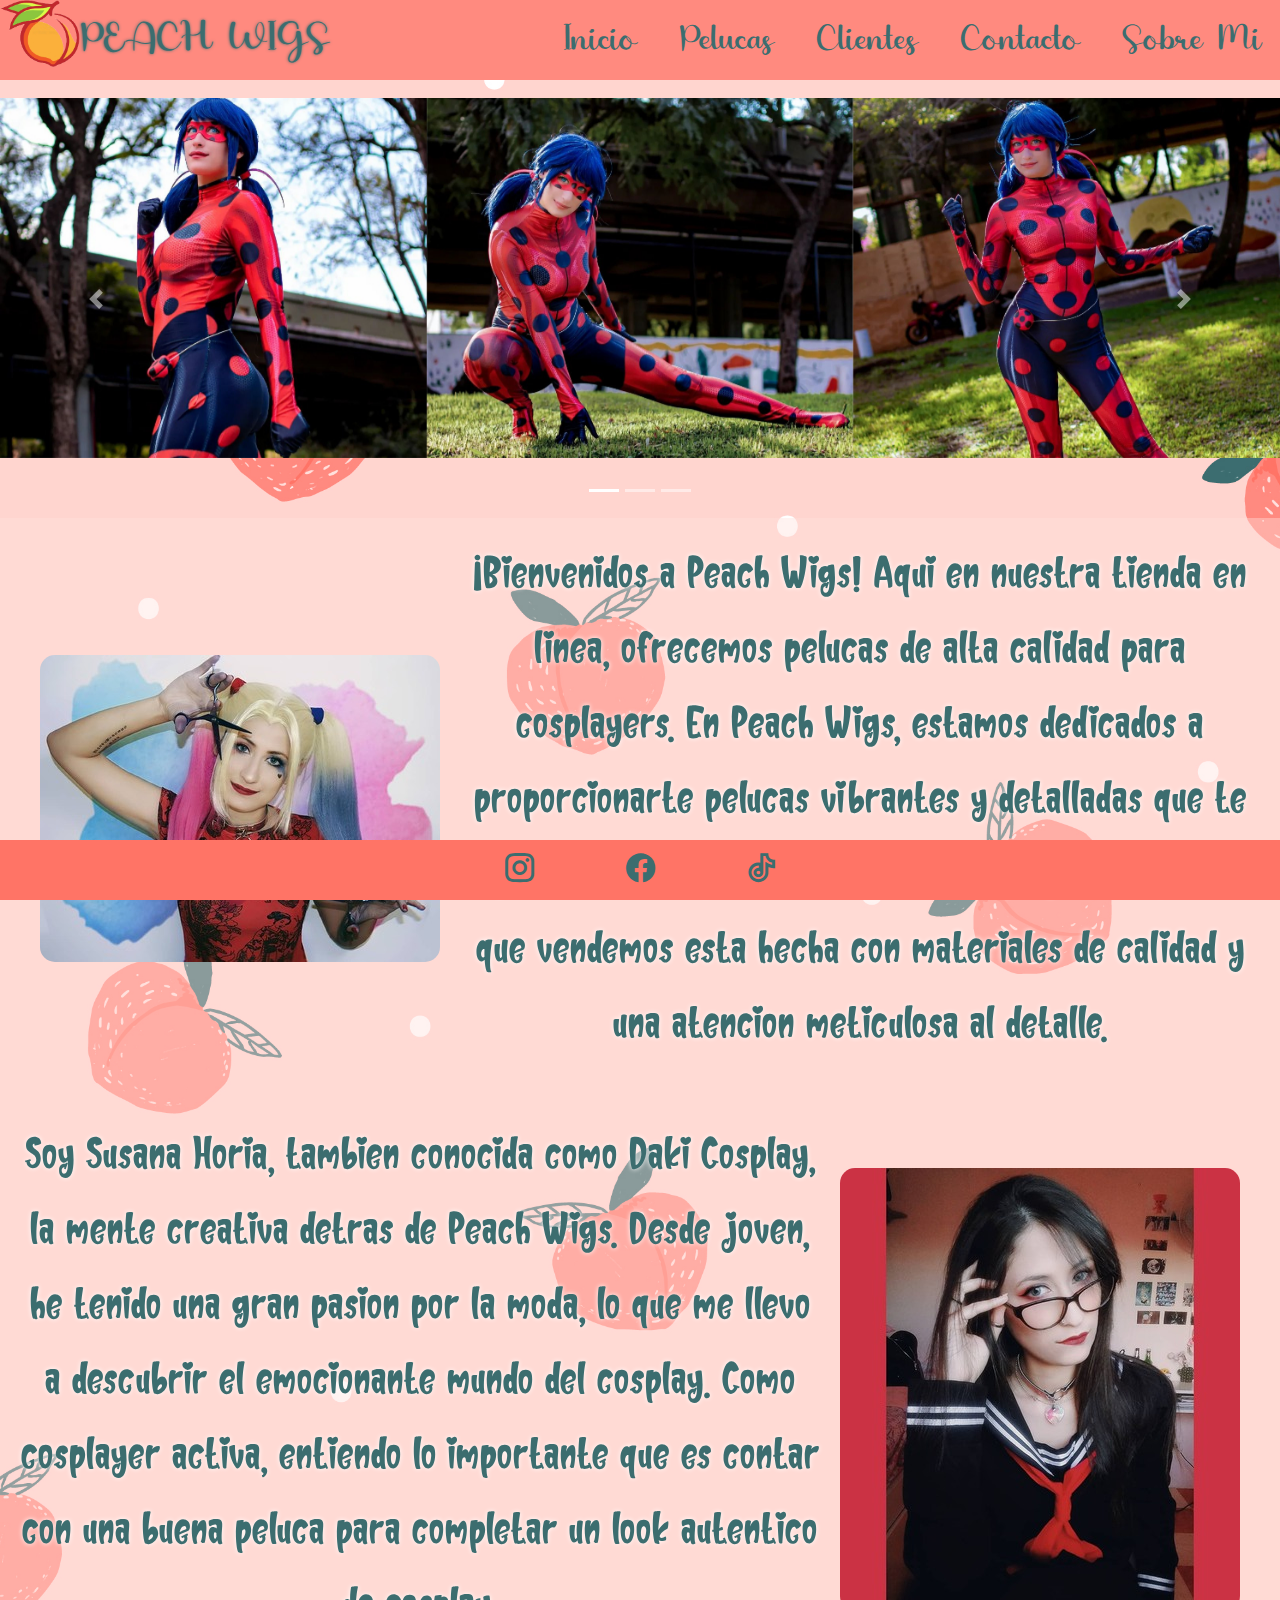
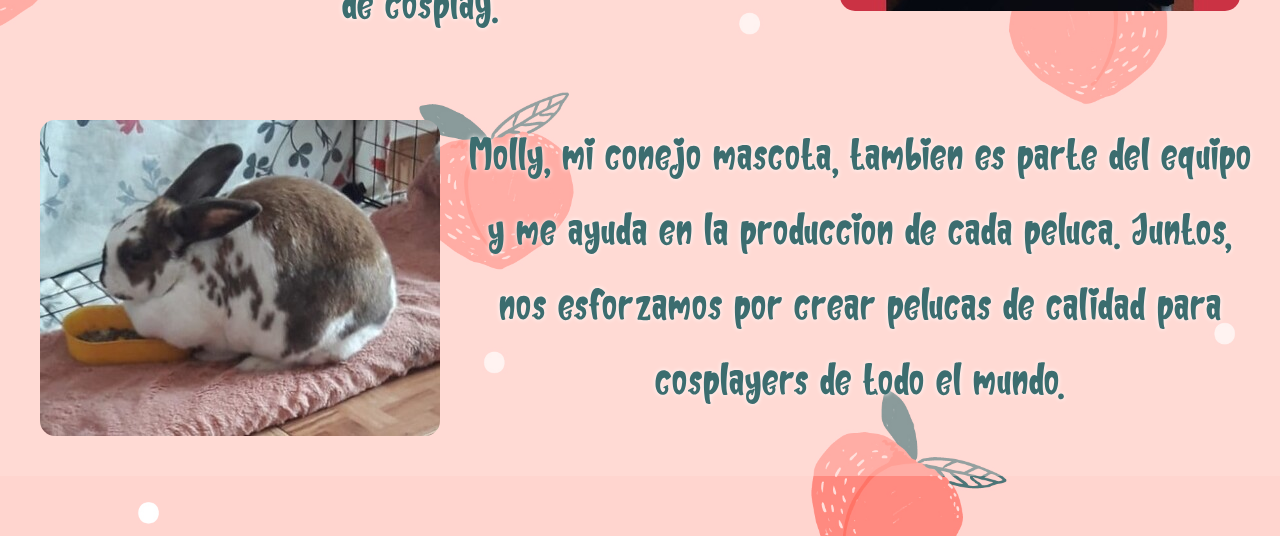
==== commit 284b3470: "Pagina About Me responsive terminada" ====
--- a/WEB/Pages/about-me.html
+++ b/WEB/Pages/about-me.html
@@ -36,25 +36,49 @@
                 <li data-target="#carouselExampleIndicators" data-slide-to="1"></li>
                 <li data-target="#carouselExampleIndicators" data-slide-to="2"></li>
             </ol>
-            <div class="carousel-inner">
-                <div class="carousel-item active">
-                    <img src="../img/banner2.jpg" class="d-block w-100" alt="...">
-                </div>
-                <div class="carousel-item">
-                    <img src="../img/banner1.jpg" class="d-block w-100" alt="...">
-                </div>
-                <div class="carousel-item">
-                    <img src="../img/banner3.jpg" class="d-block w-100" alt="...">
+            <div id="carousel-aboutME">
+                <div class="carousel-inner">
+                    <div class="carousel-item active">
+                        <img src="../img/banner1.jpg" class="d-block w-100" alt="Banner Marinnete Miraculos">
+                    </div>
+                    <div class="carousel-item">
+                        <img src="../img/banner2.jpg" class="d-block w-100" alt="Banner Makima Chainsawman">
+                    </div>
+                    <div class="carousel-item">
+                        <img src="../img/banner3.jpg" class="d-block w-100" alt="Banner Harley">
+                    </div>
                 </div>
             </div>
-            <button class="carousel-control-prev" type="button" data-target="#carouselExampleIndicators" data-slide="prev">
+            <button class="carousel-control-prev" type="button" data-target="#carouselExampleIndicators"
+                data-slide="prev">
                 <span class="carousel-control-prev-icon" aria-hidden="true"></span>
                 <span class="sr-only">Previous</span>
             </button>
-            <button class="carousel-control-next" type="button" data-target="#carouselExampleIndicators" data-slide="next">
+            <button class="carousel-control-next" type="button" data-target="#carouselExampleIndicators"
+                data-slide="next">
                 <span class="carousel-control-next-icon" aria-hidden="true"></span>
                 <span class="sr-only">Next</span>
             </button>
+        </div>
+        <div class="Daki">
+            <div class="col">
+                <img src="../img/Daki.jpg" alt="Imagen Daki">
+                <p>¡Bienvenidos a Peach Wigs! Aquí en nuestra tienda en línea, ofrecemos pelucas de alta calidad para cosplayers. En Peach Wigs, estamos dedicados a proporcionarte pelucas vibrantes y detalladas que te ayudarán a completar tu look de cosplay. Cada peluca que vendemos está hecha con materiales de calidad y una atención meticulosa al detalle.</p>
+            </div>            
+        </div>
+
+        <div class="Daki">
+            <div class="col" id="Daki">
+                <p>Soy Susana Horia, también conocida como Daki Cosplay, la mente creativa detrás de Peach Wigs. Desde joven, he tenido una gran pasión por la moda, lo que me llevó a descubrir el emocionante mundo del cosplay. Como cosplayer activa, entiendo lo importante que es contar con una buena peluca para completar un look auténtico de cosplay. </p>
+                <img src="../img/Daki2.jpg" alt="Imagen Susana Horia">
+            </div>
+        </div>
+
+        <div class="Daki">
+            <div class="col">
+                <img src="../img/Daki3.jpg" alt="Imagen Conejo Molly">
+                <p>Molly, mi conejo mascota, también es parte del equipo y me ayuda en la producción de cada peluca. Juntos, nos esforzamos por crear pelucas de calidad para cosplayers de todo el mundo.</p>
+            </div>
         </div>
 
         <!--  <div class="About">
@@ -71,9 +95,15 @@
                     class="ri-tiktok-line"></i></a>
         </div>
     </footer>
-    <script src="https://cdn.jsdelivr.net/npm/jquery@3.5.1/dist/jquery.slim.min.js" integrity="sha384-DfXdz2htPH0lsSSs5nCTpuj/zy4C+OGpamoFVy38MVBnE+IbbVYUew+OrCXaRkfj" crossorigin="anonymous"></script>
-    <script src="https://cdn.jsdelivr.net/npm/popper.js@1.16.1/dist/umd/popper.min.js" integrity="sha384-9/reFTGAW83EW2RDu2S0VKaIzap3H66lZH81PoYlFhbGU+6BZp6G7niu735Sk7lN" crossorigin="anonymous"></script>
-    <script src="https://cdn.jsdelivr.net/npm/bootstrap@4.6.2/dist/js/bootstrap.min.js" integrity="sha384-+sLIOodYLS7CIrQpBjl+C7nPvqq+FbNUBDunl/OZv93DB7Ln/533i8e/mZXLi/P+" crossorigin="anonymous"></script>
+    <script src="https://cdn.jsdelivr.net/npm/jquery@3.5.1/dist/jquery.slim.min.js"
+        integrity="sha384-DfXdz2htPH0lsSSs5nCTpuj/zy4C+OGpamoFVy38MVBnE+IbbVYUew+OrCXaRkfj"
+        crossorigin="anonymous"></script>
+    <script src="https://cdn.jsdelivr.net/npm/popper.js@1.16.1/dist/umd/popper.min.js"
+        integrity="sha384-9/reFTGAW83EW2RDu2S0VKaIzap3H66lZH81PoYlFhbGU+6BZp6G7niu735Sk7lN"
+        crossorigin="anonymous"></script>
+    <script src="https://cdn.jsdelivr.net/npm/bootstrap@4.6.2/dist/js/bootstrap.min.js"
+        integrity="sha384-+sLIOodYLS7CIrQpBjl+C7nPvqq+FbNUBDunl/OZv93DB7Ln/533i8e/mZXLi/P+"
+        crossorigin="anonymous"></script>
 
 
 </body>
--- a/WEB/css/estilos.css
+++ b/WEB/css/estilos.css
@@ -153,6 +153,101 @@
   grid-template-areas: "h2 h2 h2 h2" "id9 id10 id11 id12" "id13 id14 id15 id16";
 }
 
+.Daki {
+  display: flex;
+  flex-wrap: wrap;
+  background-color: rgba(255, 224, 221, 0.4);
+}
+.Daki .col {
+  display: flex;
+  flex: 1;
+  align-items: center;
+  justify-content: space-between;
+  padding: 20px;
+  text-align: justify;
+}
+.Daki .col img {
+  max-width: 400px;
+  height: auto;
+  margin: 20px;
+  flex-basis: 33.33%;
+  border-radius: 15px;
+}
+.Daki .col p {
+  flex-basis: 66.67%;
+  text-align: center;
+  font-size: 50px;
+  font-family: juliette;
+  color: #3c6d6f;
+  text-shadow: 0 0 5px white;
+  letter-spacing: 1px;
+}
+
+@media only screen and (max-width: 700px) {
+  .Daki .col {
+    flex-direction: column;
+    align-items: center;
+    width: 100%;
+    margin-bottom: 20px;
+  }
+  .Daki .col img {
+    max-width: 100%;
+    margin-bottom: 10px;
+  }
+  .Daki .col p {
+    flex-basis: 100%;
+    text-align: center;
+    letter-spacing: normal;
+    text-shadow: none;
+    font-size: 30px;
+    letter-spacing: 2px;
+  }
+  #Daki {
+    flex-direction: column-reverse;
+  }
+}
+#carousel-inicio .carousel-item:nth-of-type(1) img {
+  content: url(../img/banner\ inicio1.jpg);
+}
+#carousel-inicio .carousel-item:nth-of-type(2) img {
+  content: url(../img/banner\ inicio2.jpg);
+}
+#carousel-inicio .carousel-item:nth-of-type(3) img {
+  content: url(../img/banner\ inicio3.jpg);
+}
+@media only screen and (max-width: 700px) {
+  #carousel-inicio .carousel-item:nth-of-type(1) img {
+    content: url(../img/Mobile-Banner2.jpg);
+  }
+  #carousel-inicio .carousel-item:nth-of-type(2) img {
+    content: url(../img/Mobile-Banner1.jpg);
+  }
+  #carousel-inicio .carousel-item:nth-of-type(3) img {
+    content: url(../img/Mobile-Banner3.jpg);
+  }
+}
+
+#carousel-aboutME .carousel-item:nth-of-type(1) img {
+  content: url(../img/banner1.jpg);
+}
+#carousel-aboutME .carousel-item:nth-of-type(2) img {
+  content: url(../img/banner2.jpg);
+}
+#carousel-aboutME .carousel-item:nth-of-type(3) img {
+  content: url(../img/banner3.jpg);
+}
+@media only screen and (max-width: 700px) {
+  #carousel-aboutME .carousel-item:nth-of-type(1) img {
+    content: url(../img/mobilebanner1.jpg);
+  }
+  #carousel-aboutME .carousel-item:nth-of-type(2) img {
+    content: url(../img/mobilebanner2.jpg);
+  }
+  #carousel-aboutME .carousel-item:nth-of-type(3) img {
+    content: url(../img/mobilebanner3.jpg);
+  }
+}
+
 /* ################# Cards ################# */
 .myCard {
   background-color: transparent;
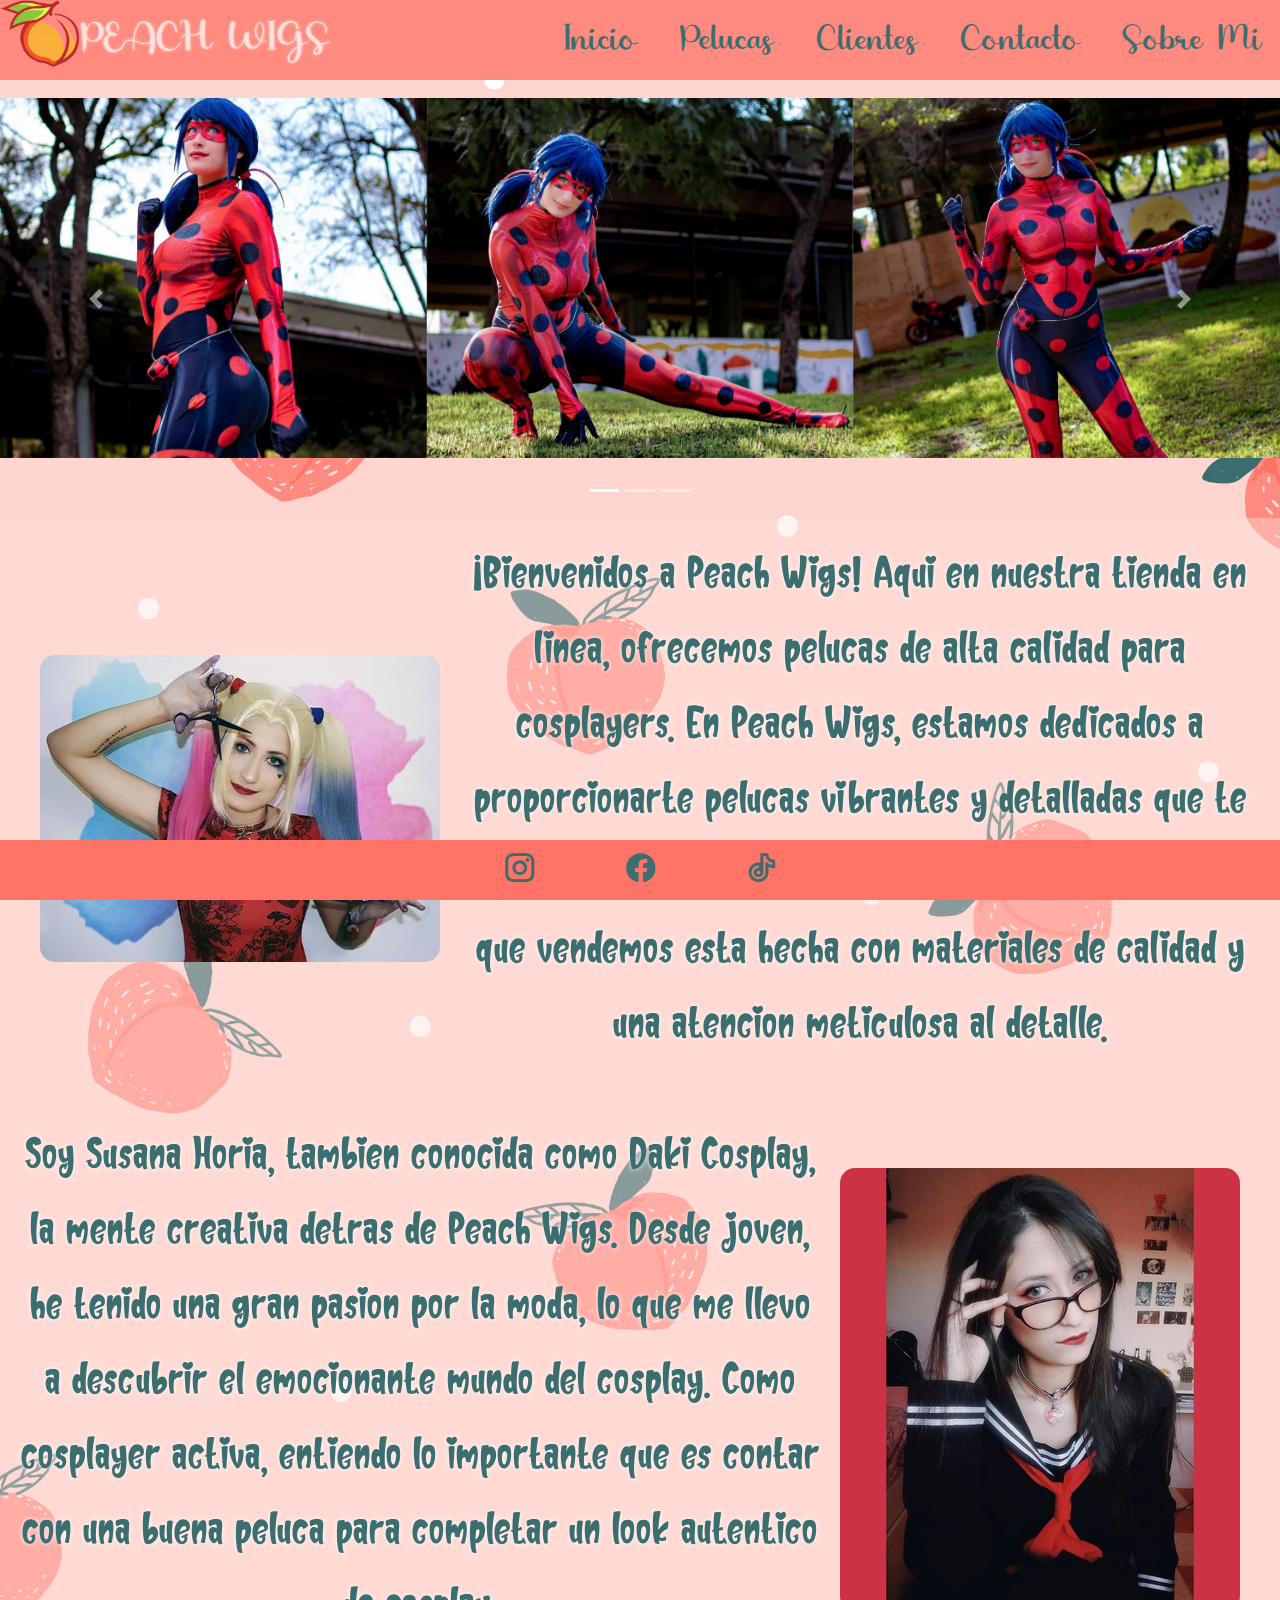
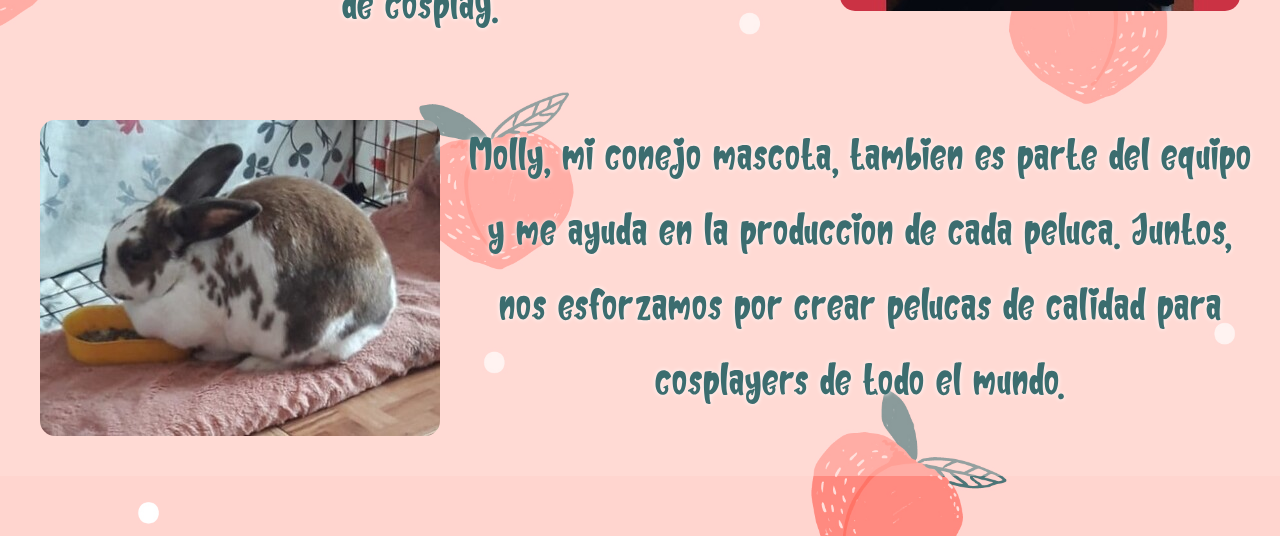
==== commit 14033a8e: "Pagina Cliente completa y responsive" ====
--- a/WEB/Pages/about-me.html
+++ b/WEB/Pages/about-me.html
@@ -39,13 +39,13 @@
             <div id="carousel-aboutME">
                 <div class="carousel-inner">
                     <div class="carousel-item active">
-                        <img src="../img/banner1.jpg" class="d-block w-100" alt="Banner Marinnete Miraculos">
+                        <img class="d-block w-100" alt="Banner Marinnete Miraculos">
                     </div>
                     <div class="carousel-item">
-                        <img src="../img/banner2.jpg" class="d-block w-100" alt="Banner Makima Chainsawman">
+                        <img class="d-block w-100" alt="Banner Makima Chainsawman">
                     </div>
                     <div class="carousel-item">
-                        <img src="../img/banner3.jpg" class="d-block w-100" alt="Banner Harley">
+                        <img class="d-block w-100" alt="Banner Harley">
                     </div>
                 </div>
             </div>
@@ -80,10 +80,6 @@
                 <p>Molly, mi conejo mascota, también es parte del equipo y me ayuda en la producción de cada peluca. Juntos, nos esforzamos por crear pelucas de calidad para cosplayers de todo el mundo.</p>
             </div>
         </div>
-
-        <!--  <div class="About">
-
-        </div> -->
     </main>
 
     <!-- Footer-->
--- a/WEB/css/estilos.css
+++ b/WEB/css/estilos.css
@@ -58,7 +58,7 @@
   font-family: elegant;
   font-size: 40px;
   line-height: 80px;
-  color: #3c6d6f;
+  color: #ffe0dd;
 }
 header nav ul {
   float: right;
@@ -153,6 +153,75 @@
   grid-template-areas: "h2 h2 h2 h2" "id9 id10 id11 id12" "id13 id14 id15 id16";
 }
 
+.Clientes {
+  display: flex;
+  flex-wrap: wrap;
+  background-color: rgba(255, 224, 221, 0.4);
+}
+.Clientes .col {
+  display: flex;
+  flex: 1;
+  align-items: center;
+  justify-content: space-between;
+  padding: 20px;
+  text-align: justify;
+}
+.Clientes .col .Resena {
+  display: flex;
+  flex-direction: column;
+  align-items: center;
+  justify-content: center;
+}
+.Clientes .col .Resena p {
+  flex-basis: 33.33%;
+  text-align: center;
+  font-size: 50px;
+  font-family: juliette;
+  color: #66BABD;
+  text-shadow: 0 0 5px black;
+  letter-spacing: 1px;
+}
+.Clientes .col .Resena .redes-sociales a {
+  color: #3c6d6f;
+  font-size: 35px;
+  padding: 40px;
+  text-decoration: none;
+}
+.Clientes .col .Resena .redes-sociales a:hover {
+  color: #ffe0dd;
+  text-shadow: black 1px 0 10px;
+}
+.Clientes .col img {
+  max-width: 400px;
+  height: auto;
+  margin: 20px;
+  flex-basis: 33.33%;
+  border-radius: 15px;
+}
+
+@media only screen and (max-width: 700px) {
+  .Clientes .col {
+    flex-direction: column;
+    align-items: center;
+    width: 100%;
+    margin-bottom: 20px;
+  }
+  .Clientes .col .Resena img {
+    max-width: 100%;
+    margin-bottom: 10px;
+  }
+  .Clientes .col .Resena p {
+    flex-basis: 100%;
+    text-align: center;
+    letter-spacing: normal;
+    text-shadow: none;
+    font-size: 30px;
+    letter-spacing: 2px;
+  }
+  #Clientes {
+    flex-direction: column-reverse;
+  }
+}
 .Daki {
   display: flex;
   flex-wrap: wrap;
@@ -245,6 +314,27 @@
   }
   #carousel-aboutME .carousel-item:nth-of-type(3) img {
     content: url(../img/mobilebanner3.jpg);
+  }
+}
+
+#carousel-Clientes .carousel-item:nth-of-type(1) img {
+  content: url(../img/Banner\ cliente1.jpg);
+}
+#carousel-Clientes .carousel-item:nth-of-type(2) img {
+  content: url(../img/Banner\ cliente2.jpg);
+}
+#carousel-Clientes .carousel-item:nth-of-type(3) img {
+  content: url(../img/Banner\ cliente3.jpg);
+}
+@media only screen and (max-width: 700px) {
+  #carousel-Clientes .carousel-item:nth-of-type(1) img {
+    content: url(../img/Mobile-Cliente1.jpg);
+  }
+  #carousel-Clientes .carousel-item:nth-of-type(2) img {
+    content: url(../img/Mobile-Cliente2.jpg);
+  }
+  #carousel-Clientes .carousel-item:nth-of-type(3) img {
+    content: url(../img/Mobile-Cliente3.jpg);
   }
 }
 
